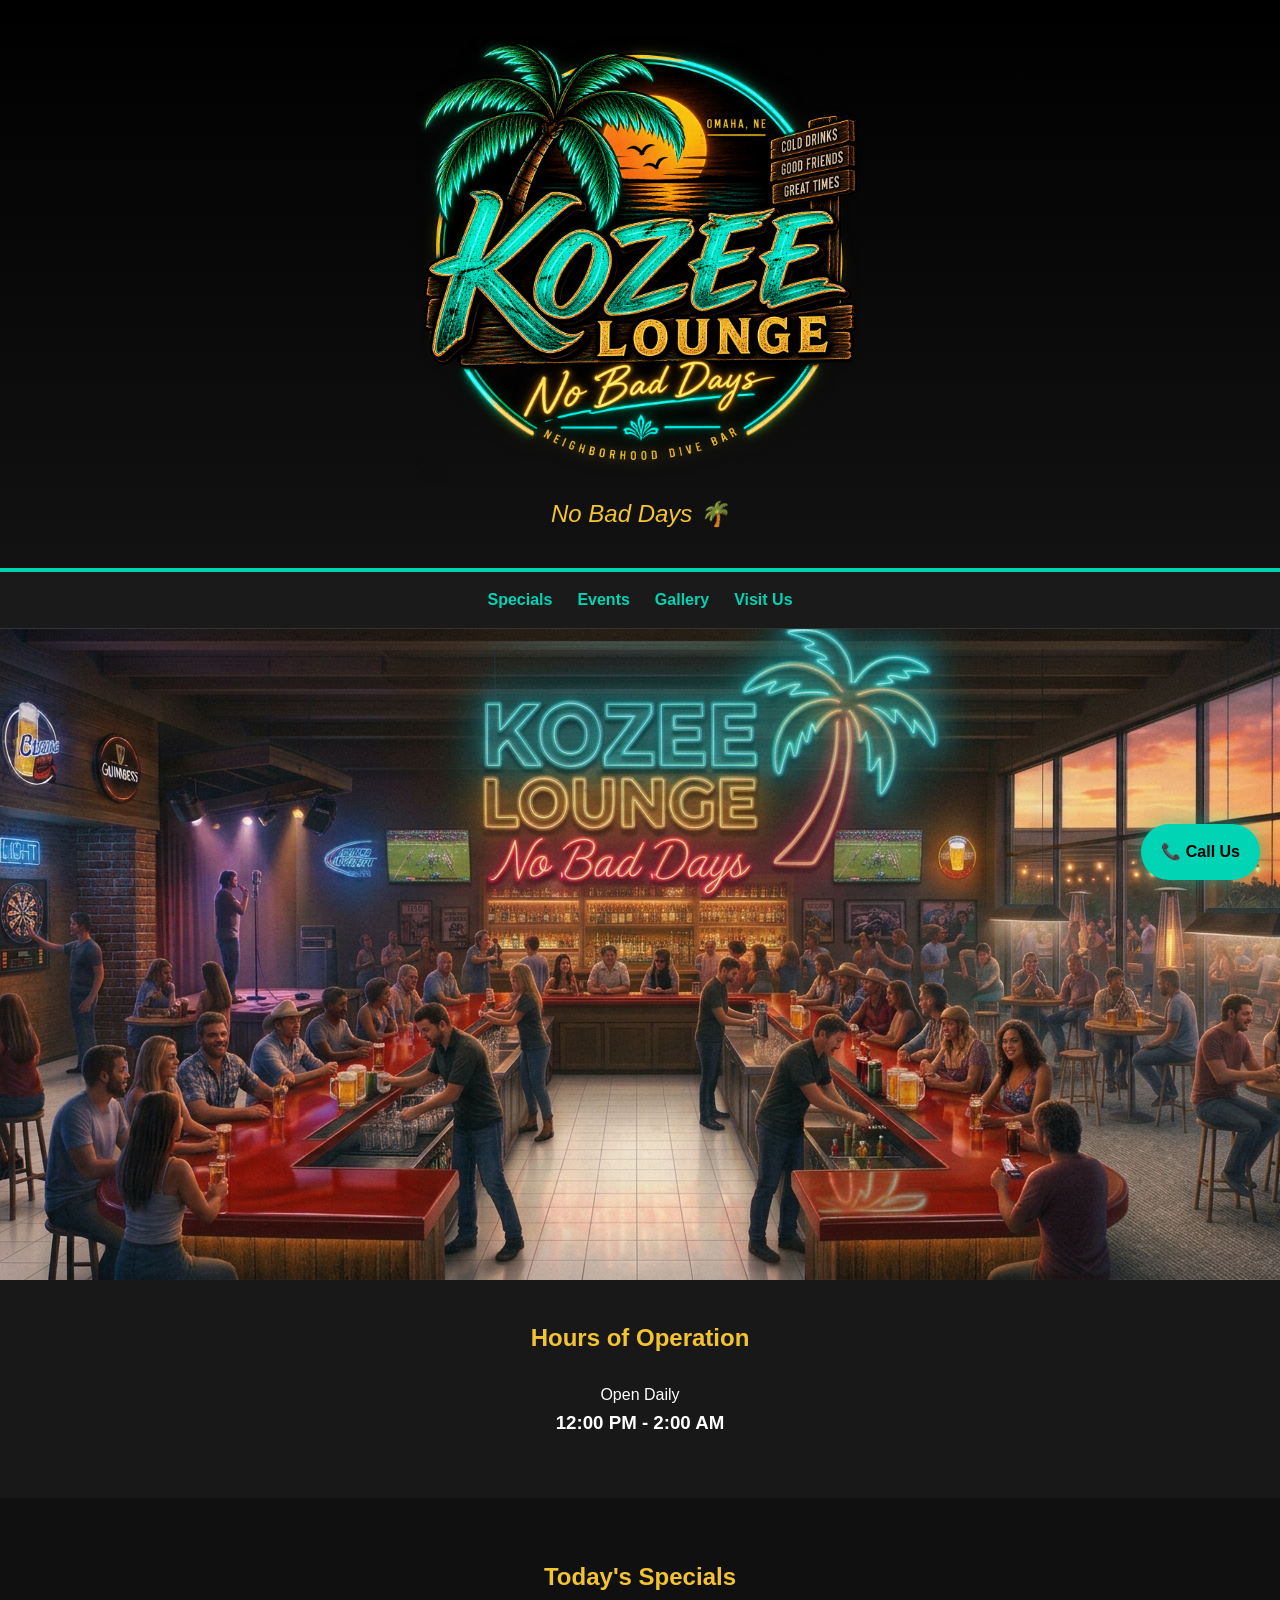
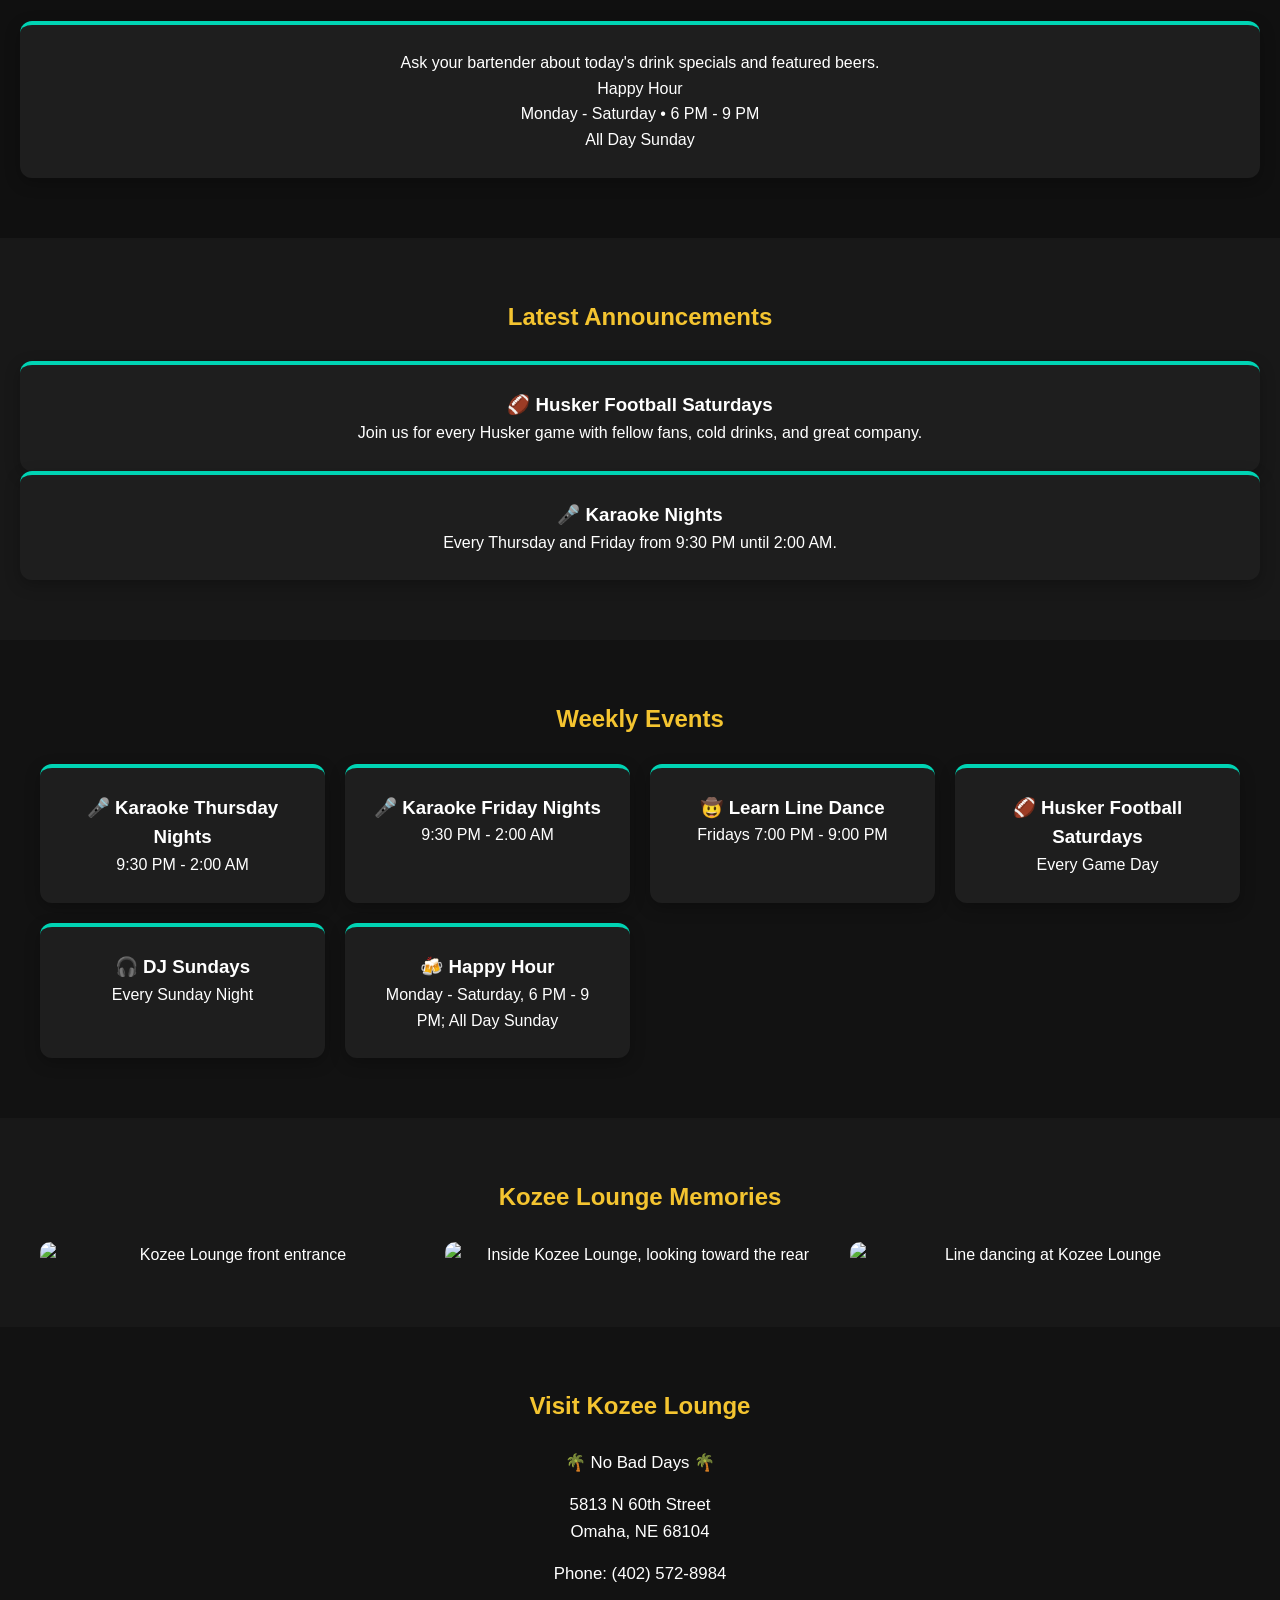
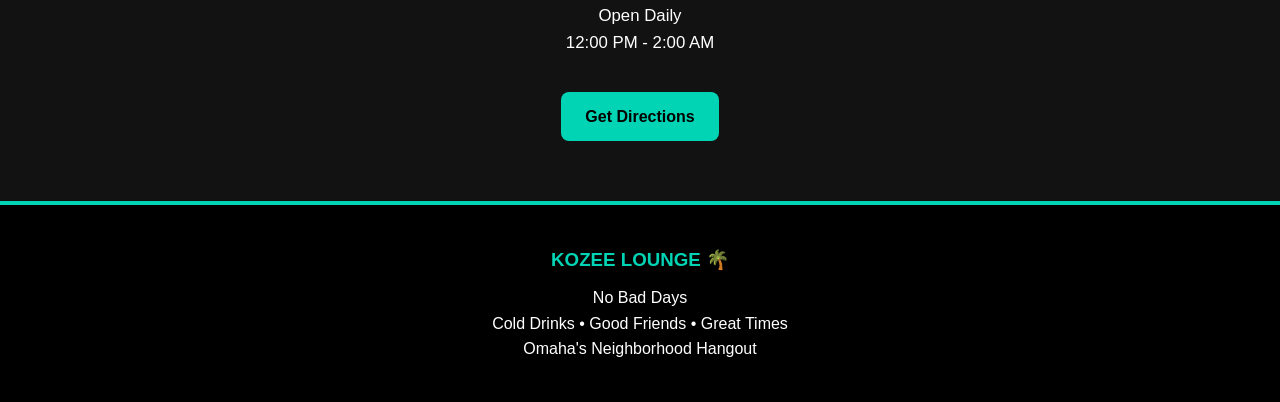
==== index.html @ 896063f3 "Add Pages CMS editing for specials, events, and gallery" ====
<!DOCTYPE html>
<html lang="en">
<head>
    <meta charset="UTF-8">
    <meta name="viewport" content="width=device-width, initial-scale=1.0">
    <title>Kozee Lounge | No Bad Days</title>
    <link rel="stylesheet" href="styles.css">
    <script src="site-content.js" defer></script>
</head>

<body>

<header>
    <img src="images/kozee-logo.png" alt="Kozee Lounge Logo" class="header-logo">
    <div class="tagline">No Bad Days 🌴</div>
</header>

<nav>
    <a href="#specials">Specials</a>
    <a href="#events">Events</a>
    <a href="#gallery">Gallery</a>
    <a href="#visit">Visit Us</a>
</nav>

<section class="hero">
    <img src="images/kozee-banner.jpg" alt="Kozee Lounge Banner" class="hero-banner">
</section>

<section class="hours">
    <h2>Hours of Operation</h2>
    <p>Open Daily</p>
    <h3>12:00 PM - 2:00 AM</h3>
</section>

<section id="specials" class="specials">
    <h2>Today's Specials</h2>
    <div id="specials-content" class="card">
        <p>Ask your bartender about today's drink specials and featured beers.</p>
        <p>Happy Hour</p>
        <p>Monday - Saturday • 6 PM - 9 PM</p>
        <p>All Day Sunday</p>
    </div>
</section>

<section class="announcements">
    <h2>Latest Announcements</h2>
    <div class="card">
        <h3>🏈 Husker Football Saturdays</h3>
        <p>Join us for every Husker game with fellow fans, cold drinks, and great company.</p>
    </div>
    <div class="card">
        <h3>🎤 Karaoke Nights</h3>
        <p>Every Thursday and Friday from 9:30 PM until 2:00 AM.</p>
    </div>
</section>

<section id="events" class="events">
    <h2>Weekly Events</h2>
    <div id="events-grid" class="card-grid">
        <div class="card"><h3>🎤 Karaoke Thursday Nights</h3><p>9:30 PM - 2:00 AM</p></div>
        <div class="card"><h3>🎤 Karaoke Friday Nights</h3><p>9:30 PM - 2:00 AM</p></div>
        <div class="card"><h3>🤠 Learn Line Dance</h3><p>Fridays 7:00 PM - 9:00 PM</p></div>
        <div class="card"><h3>🏈 Husker Football Saturdays</h3><p>Every Game Day</p></div>
        <div class="card"><h3>🎧 DJ Sundays</h3><p>Every Sunday Night</p></div>
        <div class="card"><h3>🍻 Happy Hour</h3><p>Monday - Saturday</p><p>6 PM - 9 PM</p><p><strong>All Day Sunday</strong></p></div>
    </div>
</section>

<section id="gallery" class="gallery">
    <h2>Kozee Lounge Memories</h2>
    <div id="gallery-grid" class="gallery-grid">
        <img src="images/Front%20Entrance.jpg" alt="Kozee Lounge front entrance">
        <img src="images/Kozee%20Front%20Looking%20Rear.jpg" alt="Inside Kozee Lounge, looking toward the rear">
        <img src="images/line%20dancing.jpg" alt="Line dancing at Kozee Lounge">
    </div>
</section>

<section id="visit" class="visit">
    <h2>Visit Kozee Lounge</h2>
    <p>🌴 No Bad Days 🌴</p>
    <p>5813 N 60th Street<br>Omaha, NE 68104</p>
    <p>Phone: (402) 572-8984</p>
    <p>Open Daily<br>12:00 PM - 2:00 AM</p>
    <a href="https://maps.google.com/?q=5813+N+60th+Street+Omaha+NE+68104" class="btn" target="_blank" rel="noopener noreferrer">Get Directions</a>
</section>

<footer>
    <h3>KOZEE LOUNGE 🌴</h3>
    <p>No Bad Days</p>
    <p>Cold Drinks • Good Friends • Great Times</p>
    <p>Omaha's Neighborhood Hangout</p>
</footer>

<a href="tel:4025728984" class="call-button">📞 Call Us</a>

</body>
</html>
---- styles.css ----
*{
    margin:0;
    padding:0;
    box-sizing:border-box;
}

html{
    scroll-behavior:smooth;
}

body{
    font-family:'Segoe UI', Tahoma, Geneva, Verdana, sans-serif;
    background:#121212;
    color:white;
    line-height:1.6;
}

/* HEADER */

header{
    background:linear-gradient(
        to bottom,
        #000000,
        #121212
    );

    text-align:center;
    padding:35px 20px;

    border-bottom:4px solid #00d4b4;

    box-shadow:0 0 25px rgba(0,212,180,.35);
}

.header-logo{
    width:450px;
    max-width:95%;
    display:block;
    margin:0 auto;
}

.tagline{
    color:#f4c430;
    font-size:1.5rem;
    font-style:italic;
    margin-top:10px;
}

/* NAVIGATION */

nav{
    background:#1a1a1a;

    display:flex;
    justify-content:center;
    flex-wrap:wrap;
    gap:25px;

    padding:15px;

    position:sticky;
    top:0;

    z-index:100;

    border-bottom:1px solid #333;
}

nav a{
    color:#00d4b4;
    text-decoration:none;
    font-weight:bold;
    transition:.3s;
}

nav a:hover{
    color:#f4c430;
}

/* HERO SECTION */

.hero{
    height:70vh;

    background:
    linear-gradient(
        rgba(0,0,0,.45),
        rgba(0,0,0,.45)
    ),
    url("images/kozee-banner.jpg");

    background-size:cover;
    background-position:center;
    background-repeat:no-repeat;

    display:flex;
    justify-content:center;
    align-items:center;

    text-align:center;
}

.overlay{
    max-width:900px;
    padding:20px;
}

.overlay h1{
    font-size:3rem;
    margin-bottom:15px;
    text-shadow:2px 2px 8px rgba(0,0,0,.75);
}

.overlay h2{
    color:#f4c430;
    margin-bottom:20px;
    text-shadow:2px 2px 8px rgba(0,0,0,.75);
}

.overlay p{
    font-size:1.1rem;
    margin-bottom:15px;
    text-shadow:2px 2px 8px rgba(0,0,0,.75);
}

/* BUTTONS */

.btn{
    display:inline-block;

    margin-top:20px;

    background:#00d4b4;
    color:black;

    padding:12px 24px;

    border-radius:8px;

    text-decoration:none;

    font-weight:bold;

    transition:.3s;
}

.btn:hover{
    background:#f4c430;
    transform:translateY(-2px);
}

/* GENERAL SECTIONS */

.hours,
.specials,
.announcements,
.events,
.gallery,
.visit{
    padding:60px 20px;
    text-align:center;
}

.hours{
    background:#181818;
}

.specials{
    background:#101010;
}

.announcements{
    background:#181818;
}

.events{
    background:#121212;
}

.gallery{
    background:#181818;
}

.visit{
    background:#121212;
}

h2{
    color:#f4c430;
    margin-bottom:25px;
}

/* CARD LAYOUT */

.card-grid{
    display:grid;

    grid-template-columns:
    repeat(auto-fit,minmax(250px,1fr));

    gap:20px;

    max-width:1200px;
    margin:auto;
}

.card{
    background:#1e1e1e;

    padding:25px;

    border-radius:12px;

    border-top:4px solid #00d4b4;

    box-shadow:
    0 5px 15px rgba(0,0,0,.25);

    transition:.3s;
}

.card:hover{
    transform:translateY(-5px);
    box-shadow:
    0 8px 25px rgba(0,212,180,.2);
}

/* PHOTO GALLERY */

.gallery-grid{
    display:grid;

    grid-template-columns:
    repeat(auto-fit,minmax(250px,1fr));

    gap:15px;

    max-width:1200px;

    margin:auto;
}

.gallery-grid img{
    width:100%;
    border-radius:10px;
    display:block;

    transition:.3s;
}

.gallery-grid img:hover{
    transform:scale(1.03);
}

/* VISIT SECTION */

.visit p{
    margin-bottom:15px;
    font-size:1.05rem;
}

/* FOOTER */

footer{
    background:black;

    padding:40px;

    text-align:center;

    border-top:4px solid #00d4b4;
}

footer h3{
    color:#00d4b4;
    margin-bottom:10px;
}

/* FLOATING CALL BUTTON */

.call-button{
    position:fixed;

    bottom:20px;
    right:20px;

    background:#00d4b4;

    color:black;

    padding:15px 20px;

    border-radius:50px;

    text-decoration:none;

    font-weight:bold;

    box-shadow:
    0 0 20px rgba(0,212,180,.5);

    z-index:999;
}

.call-button:hover{
    background:#f4c430;
}

/* MOBILE RESPONSIVE */

@media (max-width:768px){

    .header-logo{
        width:300px;
    }

    .overlay h1{
        font-size:2rem;
    }

    .overlay h2{
        font-size:1.5rem;
    }

    .overlay p{
        font-size:1rem;
    }

    nav{
        gap:15px;
    }

    .hero{
        min-height:60vh;
        height:auto;
        padding:40px 20px;
    }
}
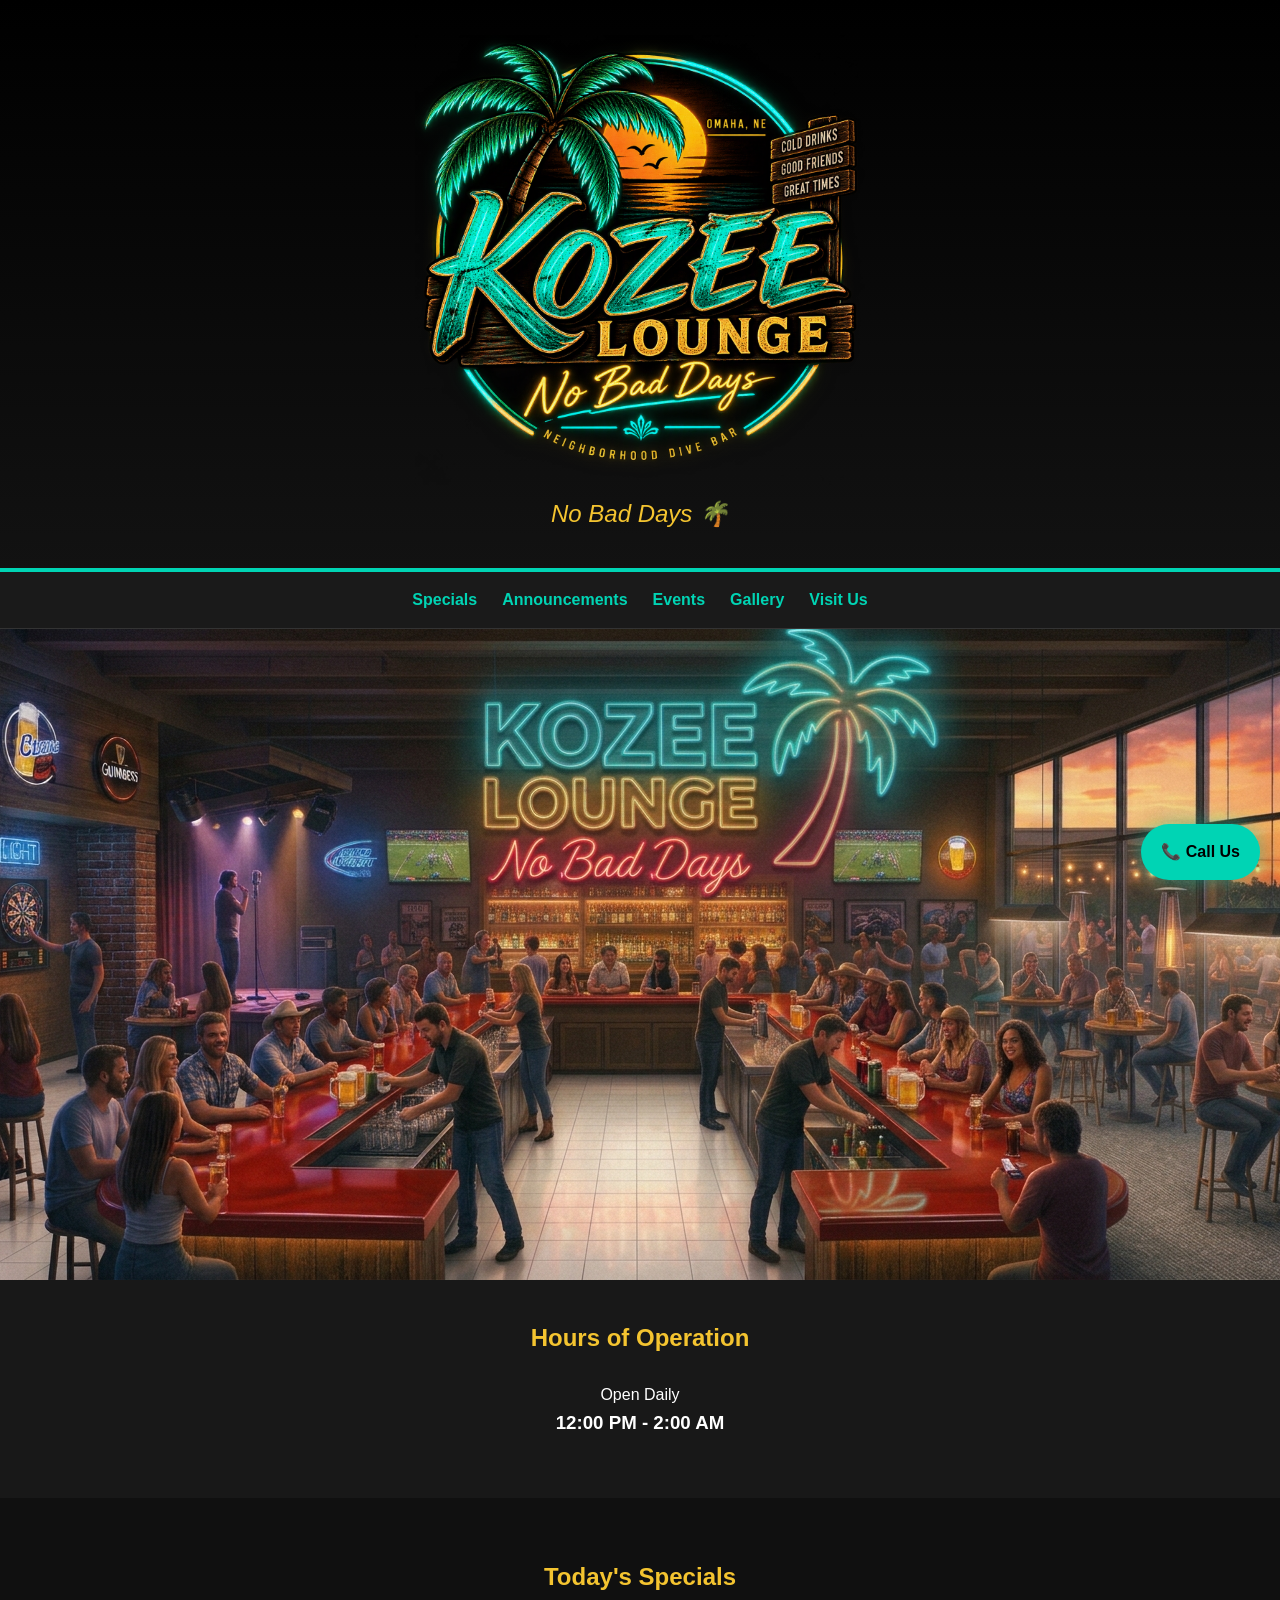
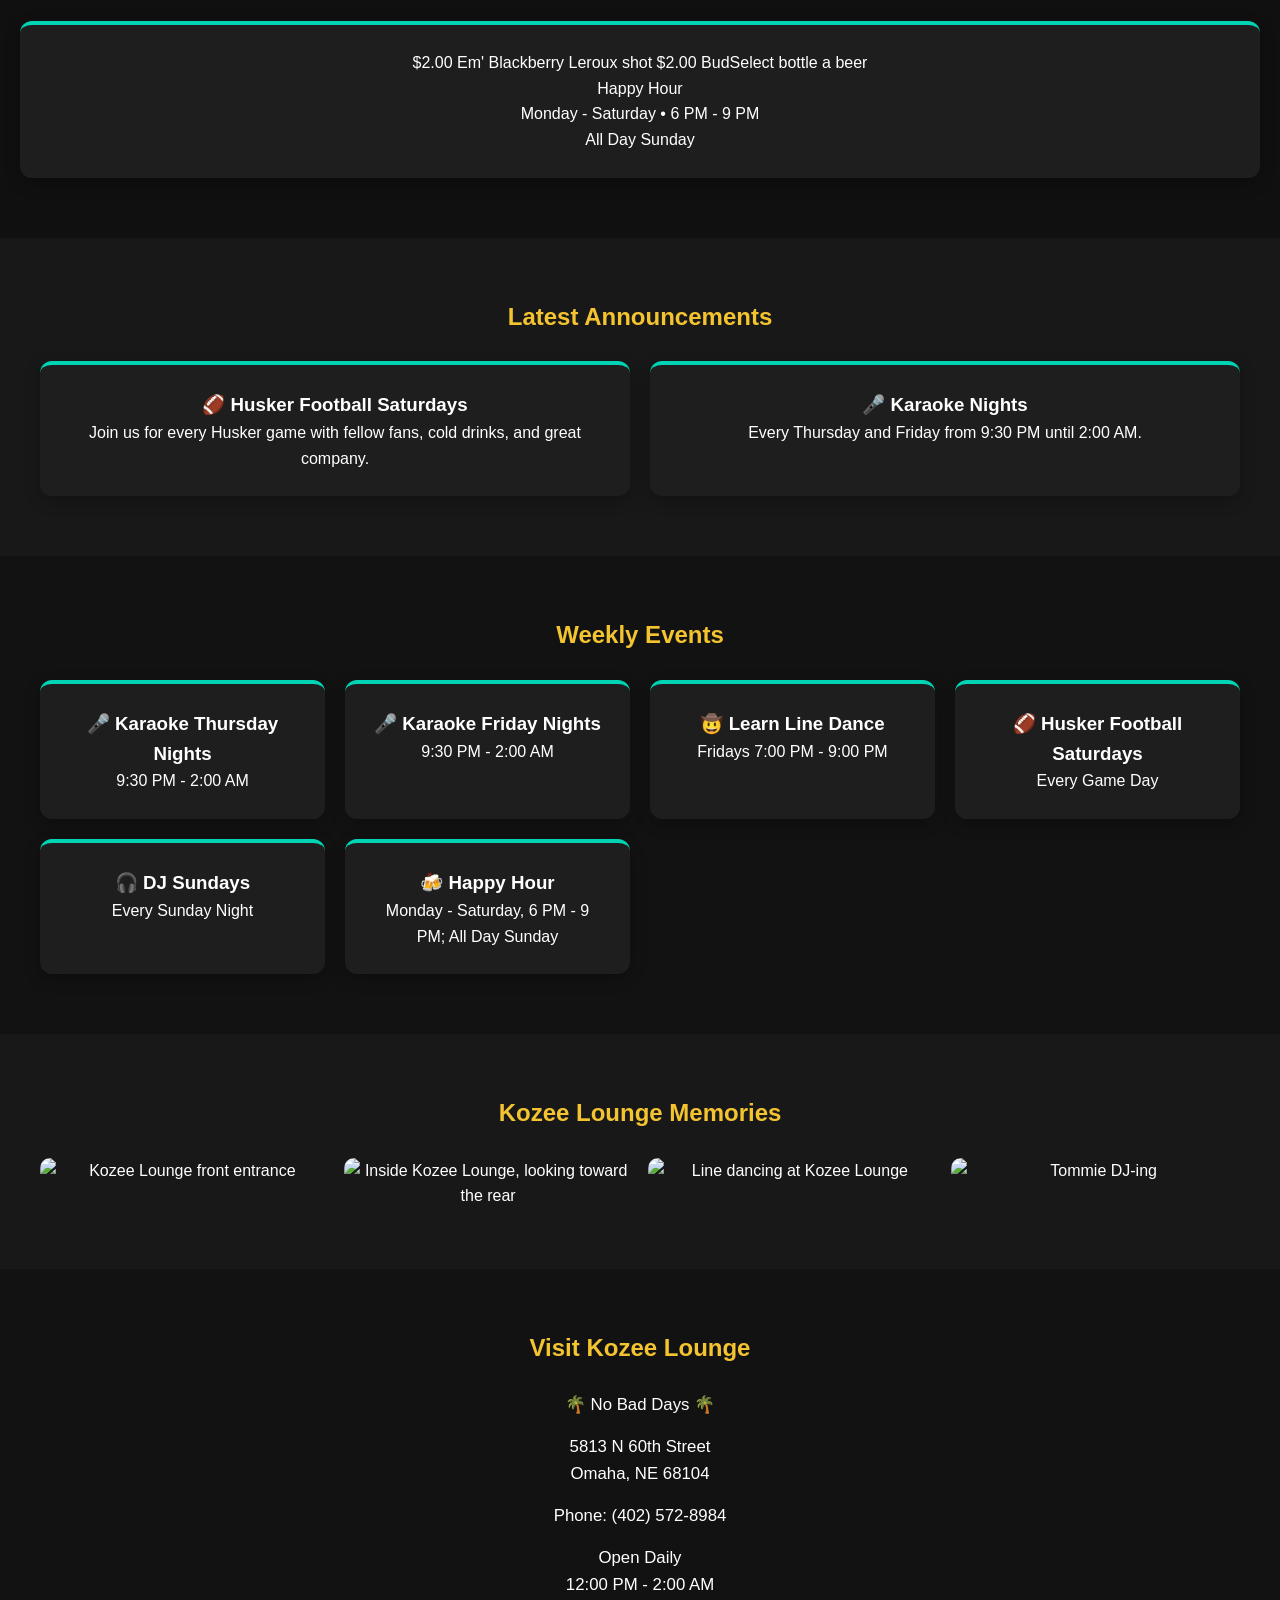
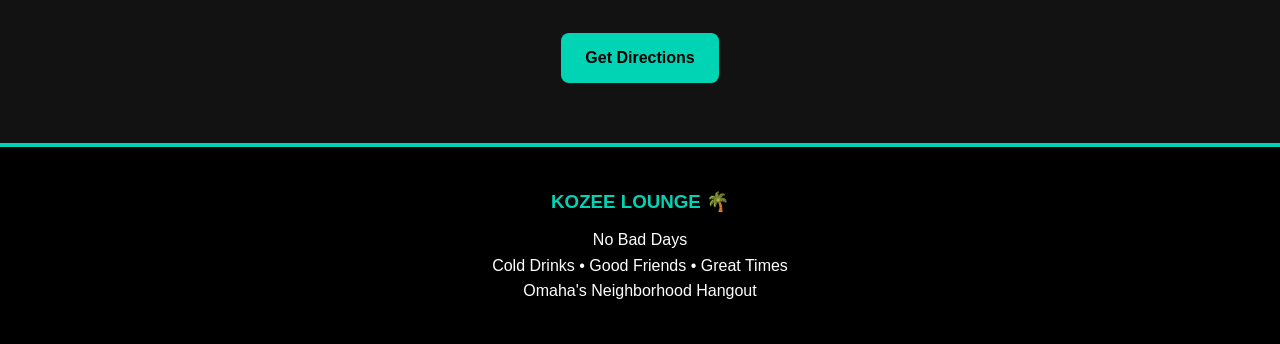
==== commit 85e67183: "Finalize editable announcements and content management setup" ====
--- a/index.html
+++ b/index.html
@@ -17,6 +17,7 @@
 
 <nav>
     <a href="#specials">Specials</a>
+    <a href="#announcements">Announcements</a>
     <a href="#events">Events</a>
     <a href="#gallery">Gallery</a>
     <a href="#visit">Visit Us</a>
@@ -42,15 +43,17 @@
     </div>
 </section>
 
-<section class="announcements">
+<section id="announcements" class="announcements">
     <h2>Latest Announcements</h2>
-    <div class="card">
-        <h3>🏈 Husker Football Saturdays</h3>
-        <p>Join us for every Husker game with fellow fans, cold drinks, and great company.</p>
-    </div>
-    <div class="card">
-        <h3>🎤 Karaoke Nights</h3>
-        <p>Every Thursday and Friday from 9:30 PM until 2:00 AM.</p>
+    <div id="announcements-grid" class="card-grid">
+        <div class="card">
+            <h3>🏈 Husker Football Saturdays</h3>
+            <p>Join us for every Husker game with fellow fans, cold drinks, and great company.</p>
+        </div>
+        <div class="card">
+            <h3>🎤 Karaoke Nights</h3>
+            <p>Every Thursday and Friday from 9:30 PM until 2:00 AM.</p>
+        </div>
     </div>
 </section>
 
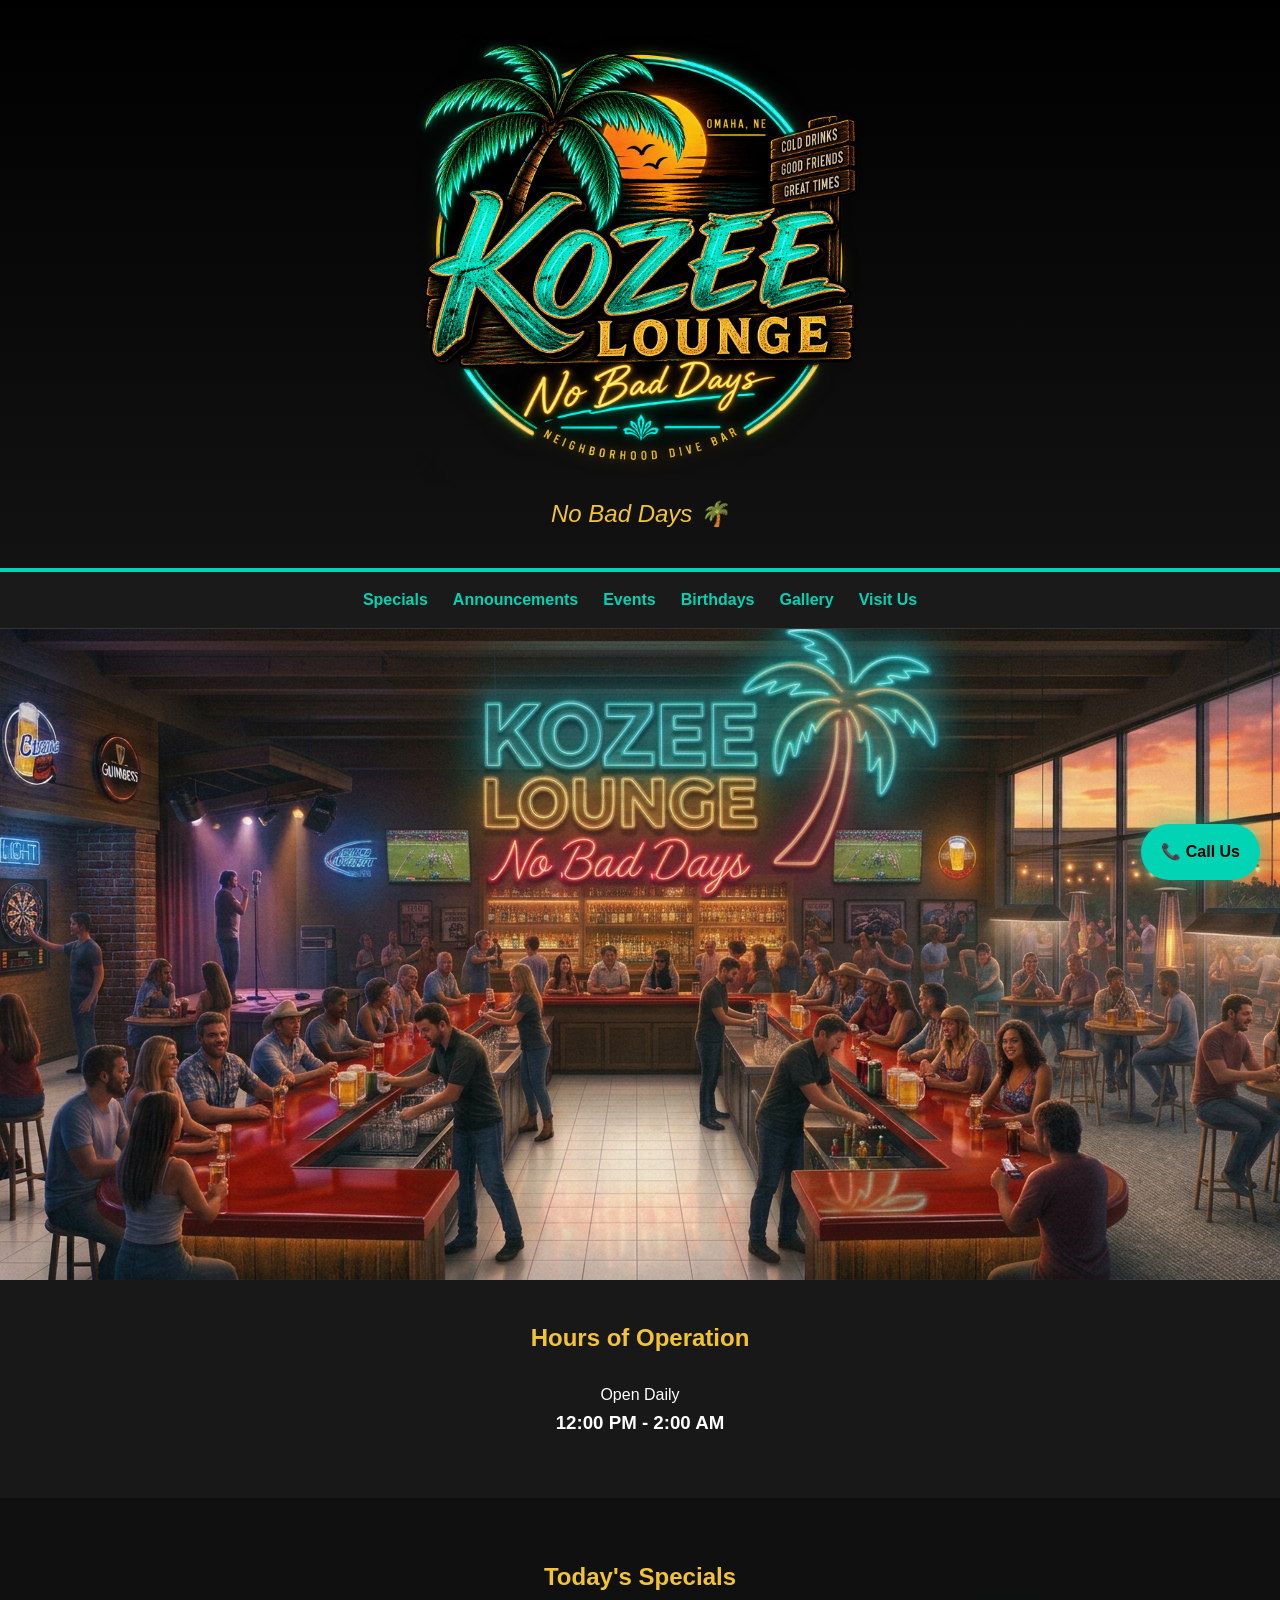
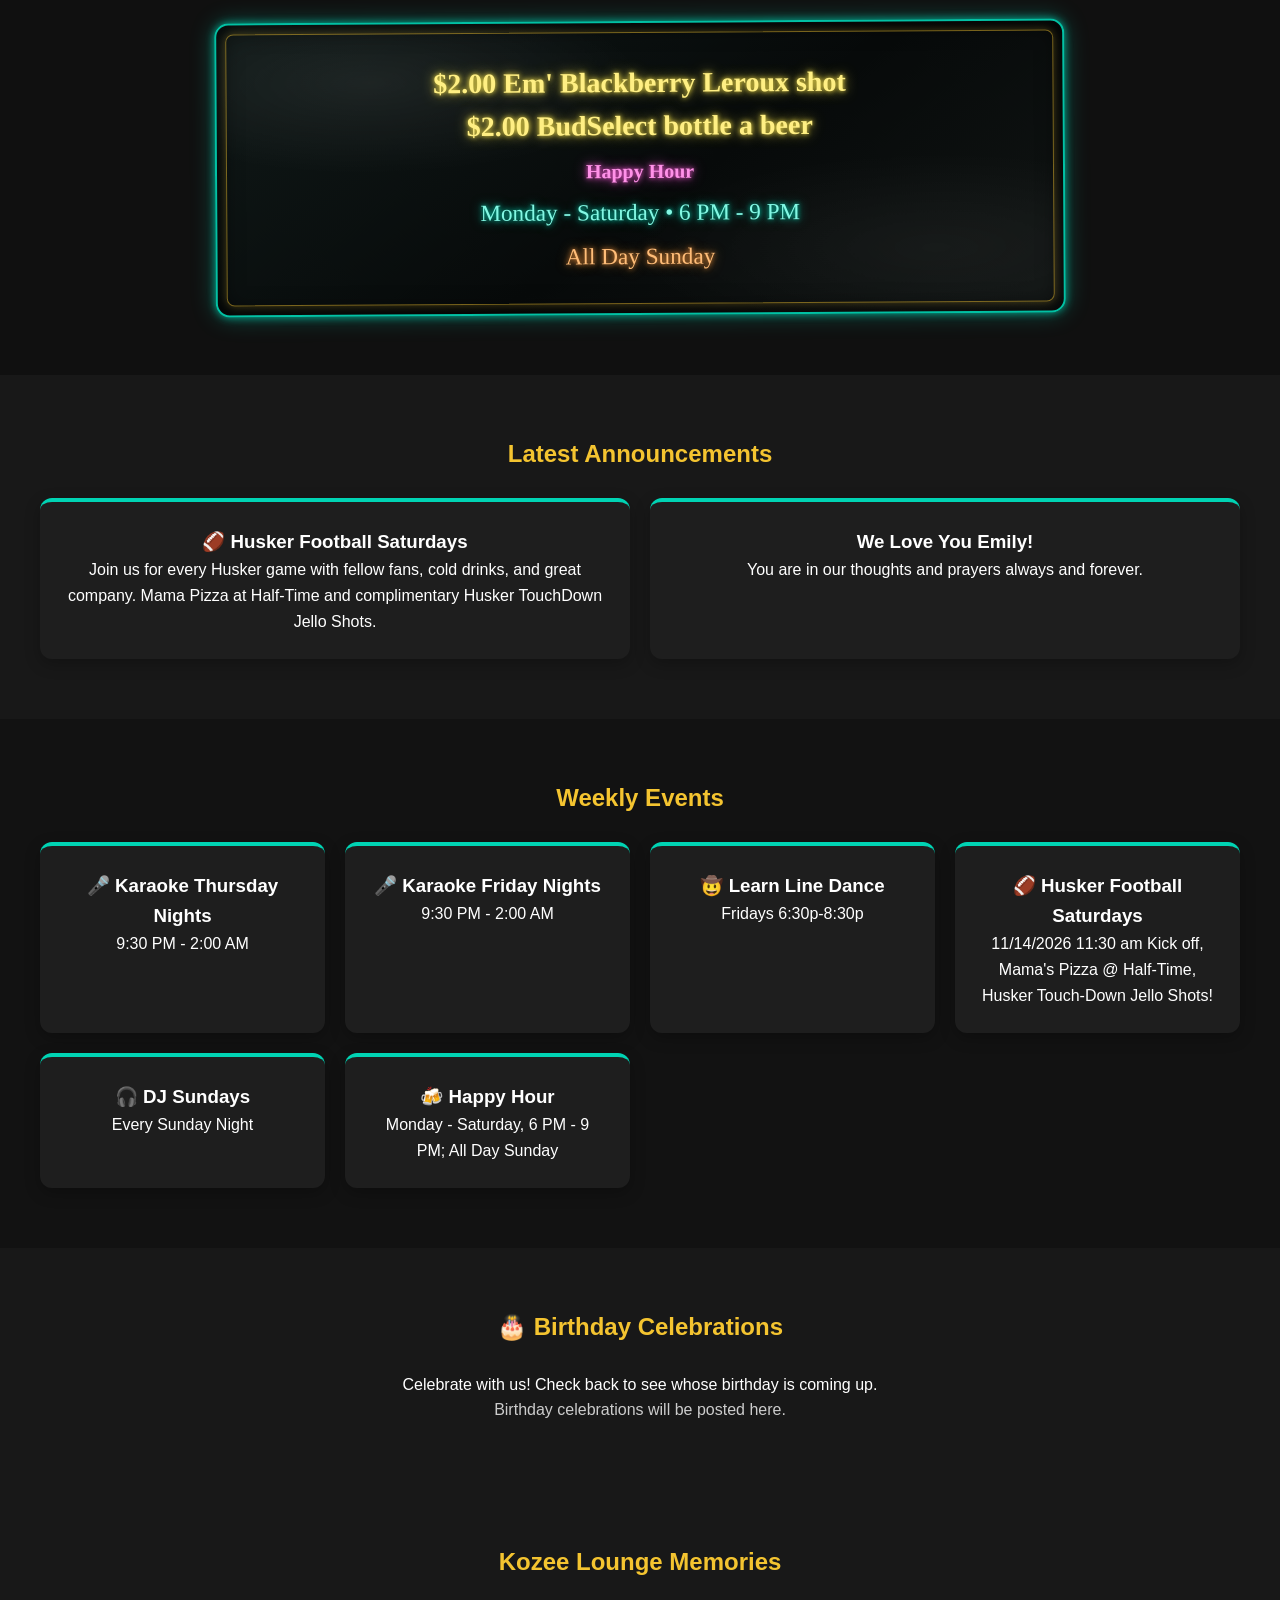
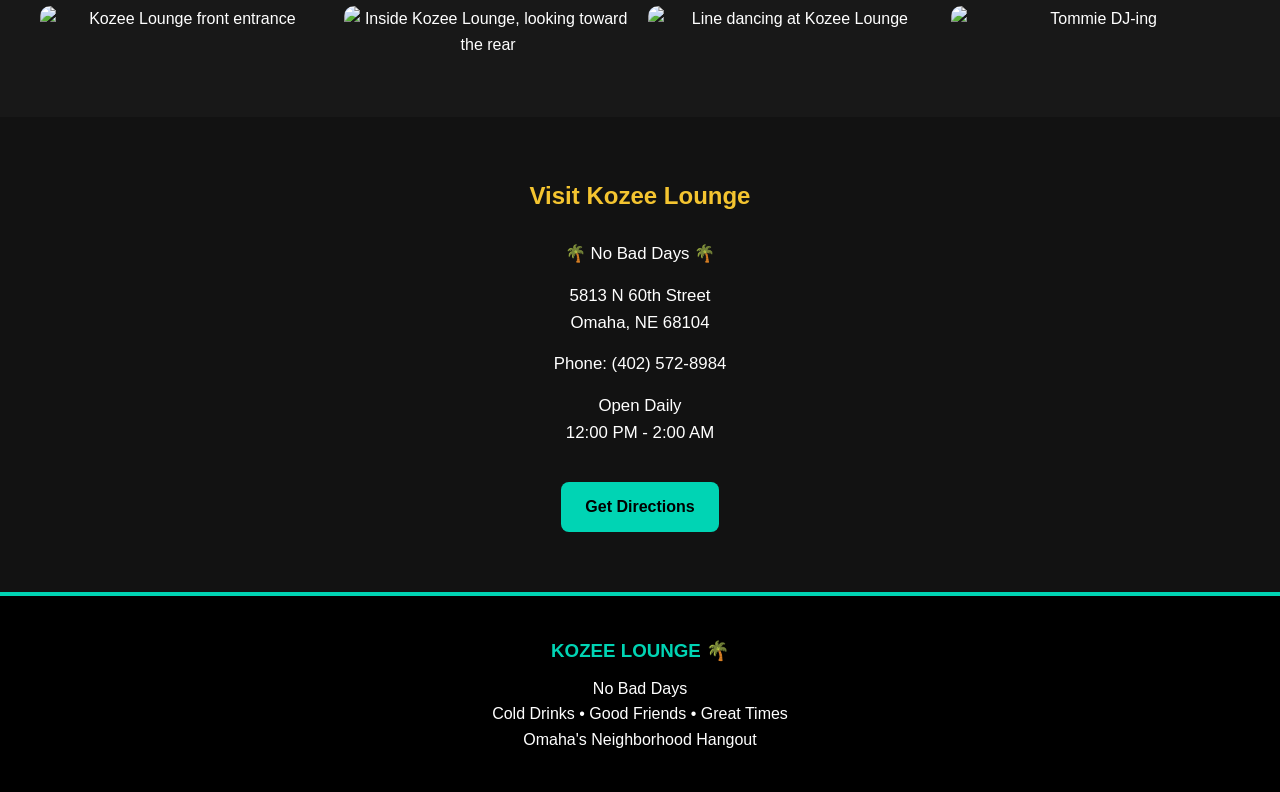
==== commit c837b921: "Add annual birthday section editable in Pages CMS" ====
--- a/index.html
+++ b/index.html
@@ -19,6 +19,7 @@
     <a href="#specials">Specials</a>
     <a href="#announcements">Announcements</a>
     <a href="#events">Events</a>
+    <a href="#birthdays">Birthdays</a>
     <a href="#gallery">Gallery</a>
     <a href="#visit">Visit Us</a>
 </nav>
@@ -69,6 +70,14 @@
     </div>
 </section>
 
+<section id="birthdays" class="birthdays">
+    <h2>🎂 Birthday Celebrations</h2>
+    <p class="birthday-intro">Celebrate with us! Check back to see whose birthday is coming up.</p>
+    <div id="birthdays-grid" class="card-grid">
+        <p class="birthday-empty">Birthday celebrations will be posted here.</p>
+    </div>
+</section>
+
 <section id="gallery" class="gallery">
     <h2>Kozee Lounge Memories</h2>
     <div id="gallery-grid" class="gallery-grid">
--- a/styles.css
+++ b/styles.css
@@ -18,17 +18,10 @@
 /* HEADER */
 
 header{
-    background:linear-gradient(
-        to bottom,
-        #000000,
-        #121212
-    );
-
+    background:linear-gradient(to bottom, #000000, #121212);
     text-align:center;
     padding:35px 20px;
-
     border-bottom:4px solid #00d4b4;
-
     box-shadow:0 0 25px rgba(0,212,180,.35);
 }
 
@@ -50,19 +43,14 @@
 
 nav{
     background:#1a1a1a;
-
     display:flex;
     justify-content:center;
     flex-wrap:wrap;
     gap:25px;
-
     padding:15px;
-
     position:sticky;
     top:0;
-
     z-index:100;
-
     border-bottom:1px solid #333;
 }
 
@@ -81,22 +69,15 @@
 
 .hero{
     height:70vh;
-
     background:
-    linear-gradient(
-        rgba(0,0,0,.45),
-        rgba(0,0,0,.45)
-    ),
-    url("images/kozee-banner.jpg");
-
+        linear-gradient(rgba(0,0,0,.45), rgba(0,0,0,.45)),
+        url("images/kozee-banner.jpg");
     background-size:cover;
     background-position:center;
     background-repeat:no-repeat;
-
     display:flex;
     justify-content:center;
     align-items:center;
-
     text-align:center;
 }
 
@@ -127,20 +108,13 @@
 
 .btn{
     display:inline-block;
-
     margin-top:20px;
-
     background:#00d4b4;
     color:black;
-
     padding:12px 24px;
-
     border-radius:8px;
-
     text-decoration:none;
-
     font-weight:bold;
-
     transition:.3s;
 }
 
@@ -155,88 +129,157 @@
 .specials,
 .announcements,
 .events,
+.birthdays,
 .gallery,
 .visit{
     padding:60px 20px;
     text-align:center;
 }
 
-.hours{
-    background:#181818;
-}
-
-.specials{
-    background:#101010;
-}
-
-.announcements{
-    background:#181818;
-}
-
-.events{
-    background:#121212;
-}
-
-.gallery{
-    background:#181818;
-}
-
-.visit{
-    background:#121212;
-}
+.hours{ background:#181818; }
+.specials{ background:#101010; }
+.announcements{ background:#181818; }
+.events{ background:#121212; }
+.birthdays{ background:#181818; }
+.gallery{ background:#181818; }
+.visit{ background:#121212; }
 
 h2{
     color:#f4c430;
     margin-bottom:25px;
+}
+
+/* TODAY'S SPECIALS: NEON DRY-ERASE BLACKBOARD */
+
+#specials-content{
+    position:relative;
+    isolation:isolate;
+    overflow:hidden;
+    max-width:850px;
+    margin:0 auto;
+    padding:34px clamp(20px, 5vw, 52px);
+    border:2px solid rgba(0,212,180,.9);
+    border-radius:14px;
+    background:
+        radial-gradient(ellipse at 18% 20%, rgba(255,255,255,.07), transparent 28%),
+        radial-gradient(ellipse at 85% 78%, rgba(255,255,255,.045), transparent 30%),
+        linear-gradient(145deg, #101918, #070a0a 55%, #111514);
+    box-shadow:
+        0 0 8px rgba(0,212,180,.75),
+        0 0 24px rgba(0,212,180,.32),
+        inset 0 0 24px rgba(0,0,0,.85);
+    transform:rotate(-.35deg);
+}
+
+#specials-content::before{
+    content:"";
+    position:absolute;
+    inset:9px;
+    z-index:-1;
+    border:1px solid rgba(244,196,48,.48);
+    border-radius:8px;
+    pointer-events:none;
+    box-shadow:0 0 8px rgba(244,196,48,.25);
+}
+
+#specials-content p{
+    position:relative;
+    margin:8px 0;
+    color:#f8fff8;
+    font-family:'Segoe Print', 'Bradley Hand', 'Comic Sans MS', cursive;
+    font-size:clamp(1.05rem, 2.8vw, 1.45rem);
+    line-height:1.55;
+    white-space:pre-line;
+    text-shadow:0 0 5px rgba(255,255,255,.65), 0 0 13px rgba(255,255,255,.2);
+}
+
+#specials-content p:first-child{
+    margin-top:4px;
+    color:#ffef83;
+    font-size:clamp(1.2rem, 3.2vw, 1.75rem);
+    font-weight:700;
+    text-shadow:0 0 5px #ffe94d, 0 0 13px rgba(255,233,77,.75);
+}
+
+#specials-content p:nth-child(2){
+    color:#ff91e8;
+    font-size:1.25rem;
+    font-weight:700;
+    text-shadow:0 0 5px #ff5adb, 0 0 13px rgba(255,90,219,.75);
+}
+
+#specials-content p:nth-child(3){
+    color:#83f8e4;
+    text-shadow:0 0 5px #00d4b4, 0 0 12px rgba(0,212,180,.7);
+}
+
+#specials-content p:last-child{
+    margin-bottom:4px;
+    color:#ffbd78;
+    text-shadow:0 0 5px #ff9a3c, 0 0 12px rgba(255,154,60,.72);
 }
 
 /* CARD LAYOUT */
 
 .card-grid{
     display:grid;
-
-    grid-template-columns:
-    repeat(auto-fit,minmax(250px,1fr));
-
+    grid-template-columns:repeat(auto-fit,minmax(250px,1fr));
     gap:20px;
-
     max-width:1200px;
     margin:auto;
 }
 
 .card{
     background:#1e1e1e;
-
     padding:25px;
-
     border-radius:12px;
-
     border-top:4px solid #00d4b4;
-
-    box-shadow:
-    0 5px 15px rgba(0,0,0,.25);
-
+    box-shadow:0 5px 15px rgba(0,0,0,.25);
     transition:.3s;
 }
 
 .card:hover{
     transform:translateY(-5px);
-    box-shadow:
-    0 8px 25px rgba(0,212,180,.2);
+    box-shadow:0 8px 25px rgba(0,212,180,.2);
+}
+
+/* BIRTHDAYS */
+
+.birthday-card{
+    border-top-color:#ff5adb;
+    background:linear-gradient(145deg, #24152b, #1e1e1e 70%);
+    box-shadow:0 5px 18px rgba(255,90,219,.12);
+}
+
+.birthday-card h3{
+    color:#ffb6ed;
+    margin-bottom:8px;
+    text-shadow:0 0 8px rgba(255,90,219,.45);
+}
+
+.birthday-date{
+    color:#83f8e4;
+    font-weight:700;
+}
+
+.birthday-countdown{
+    color:#f4c430;
+    font-size:.95rem;
+    margin-top:6px;
+}
+
+.birthday-empty{
+    grid-column:1 / -1;
+    color:#ccc;
 }
 
 /* PHOTO GALLERY */
 
 .gallery-grid{
     display:grid;
-
-    grid-template-columns:
-    repeat(auto-fit,minmax(250px,1fr));
-
+    grid-template-columns:repeat(auto-fit,minmax(250px,1fr));
     gap:15px;
-
     max-width:1200px;
-
     margin:auto;
 }
 
@@ -244,7 +287,6 @@
     width:100%;
     border-radius:10px;
     display:block;
-
     transition:.3s;
 }
 
@@ -263,11 +305,8 @@
 
 footer{
     background:black;
-
     padding:40px;
-
     text-align:center;
-
     border-top:4px solid #00d4b4;
 }
 
@@ -280,25 +319,15 @@
 
 .call-button{
     position:fixed;
-
     bottom:20px;
     right:20px;
-
     background:#00d4b4;
-
     color:black;
-
     padding:15px 20px;
-
     border-radius:50px;
-
     text-decoration:none;
-
     font-weight:bold;
-
-    box-shadow:
-    0 0 20px rgba(0,212,180,.5);
-
+    box-shadow:0 0 20px rgba(0,212,180,.5);
     z-index:999;
 }
 
@@ -309,30 +338,18 @@
 /* MOBILE RESPONSIVE */
 
 @media (max-width:768px){
-
-    .header-logo{
-        width:300px;
-    }
-
-    .overlay h1{
-        font-size:2rem;
-    }
-
-    .overlay h2{
-        font-size:1.5rem;
-    }
-
-    .overlay p{
-        font-size:1rem;
-    }
-
-    nav{
-        gap:15px;
-    }
-
+    .header-logo{ width:300px; }
+    .overlay h1{ font-size:2rem; }
+    .overlay h2{ font-size:1.5rem; }
+    .overlay p{ font-size:1rem; }
+    nav{ gap:15px; }
     .hero{
         min-height:60vh;
         height:auto;
         padding:40px 20px;
     }
-}
+    #specials-content{
+        padding:28px 20px;
+        transform:rotate(-.15deg);
+    }
+}
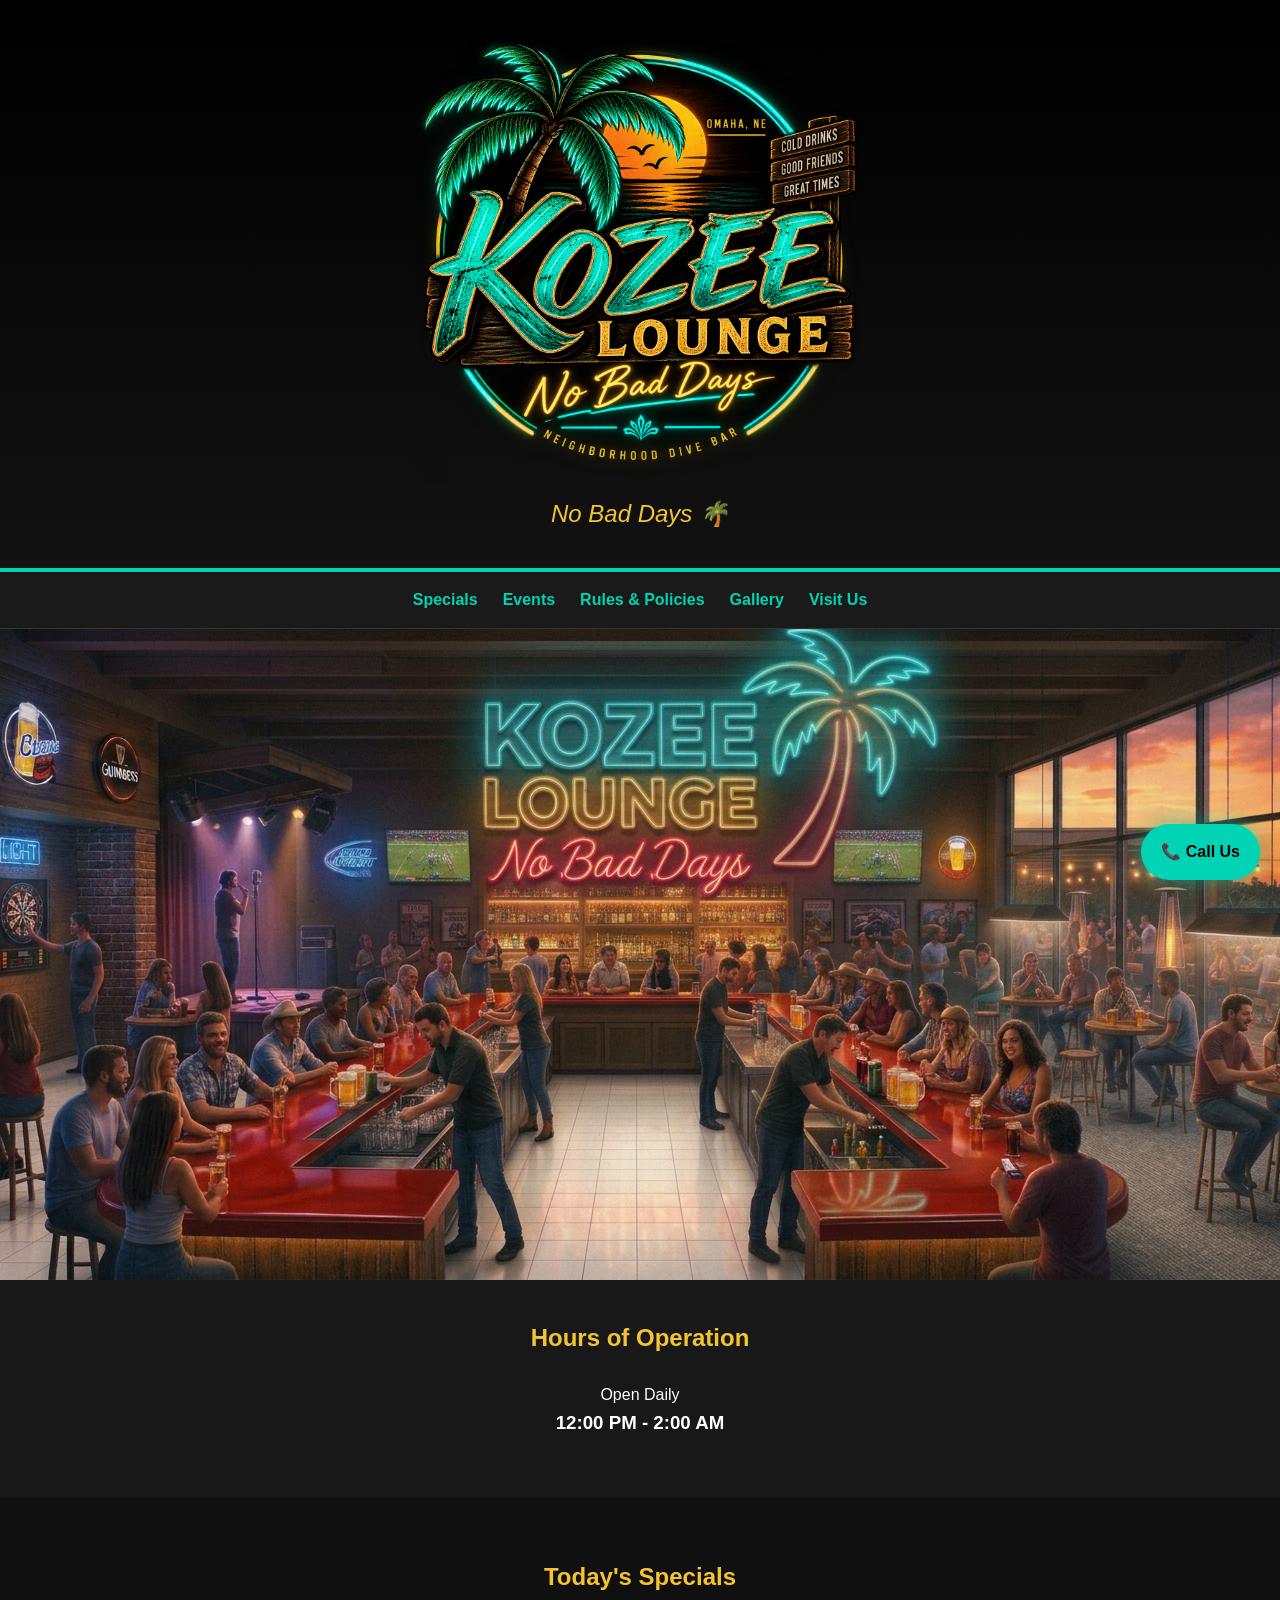
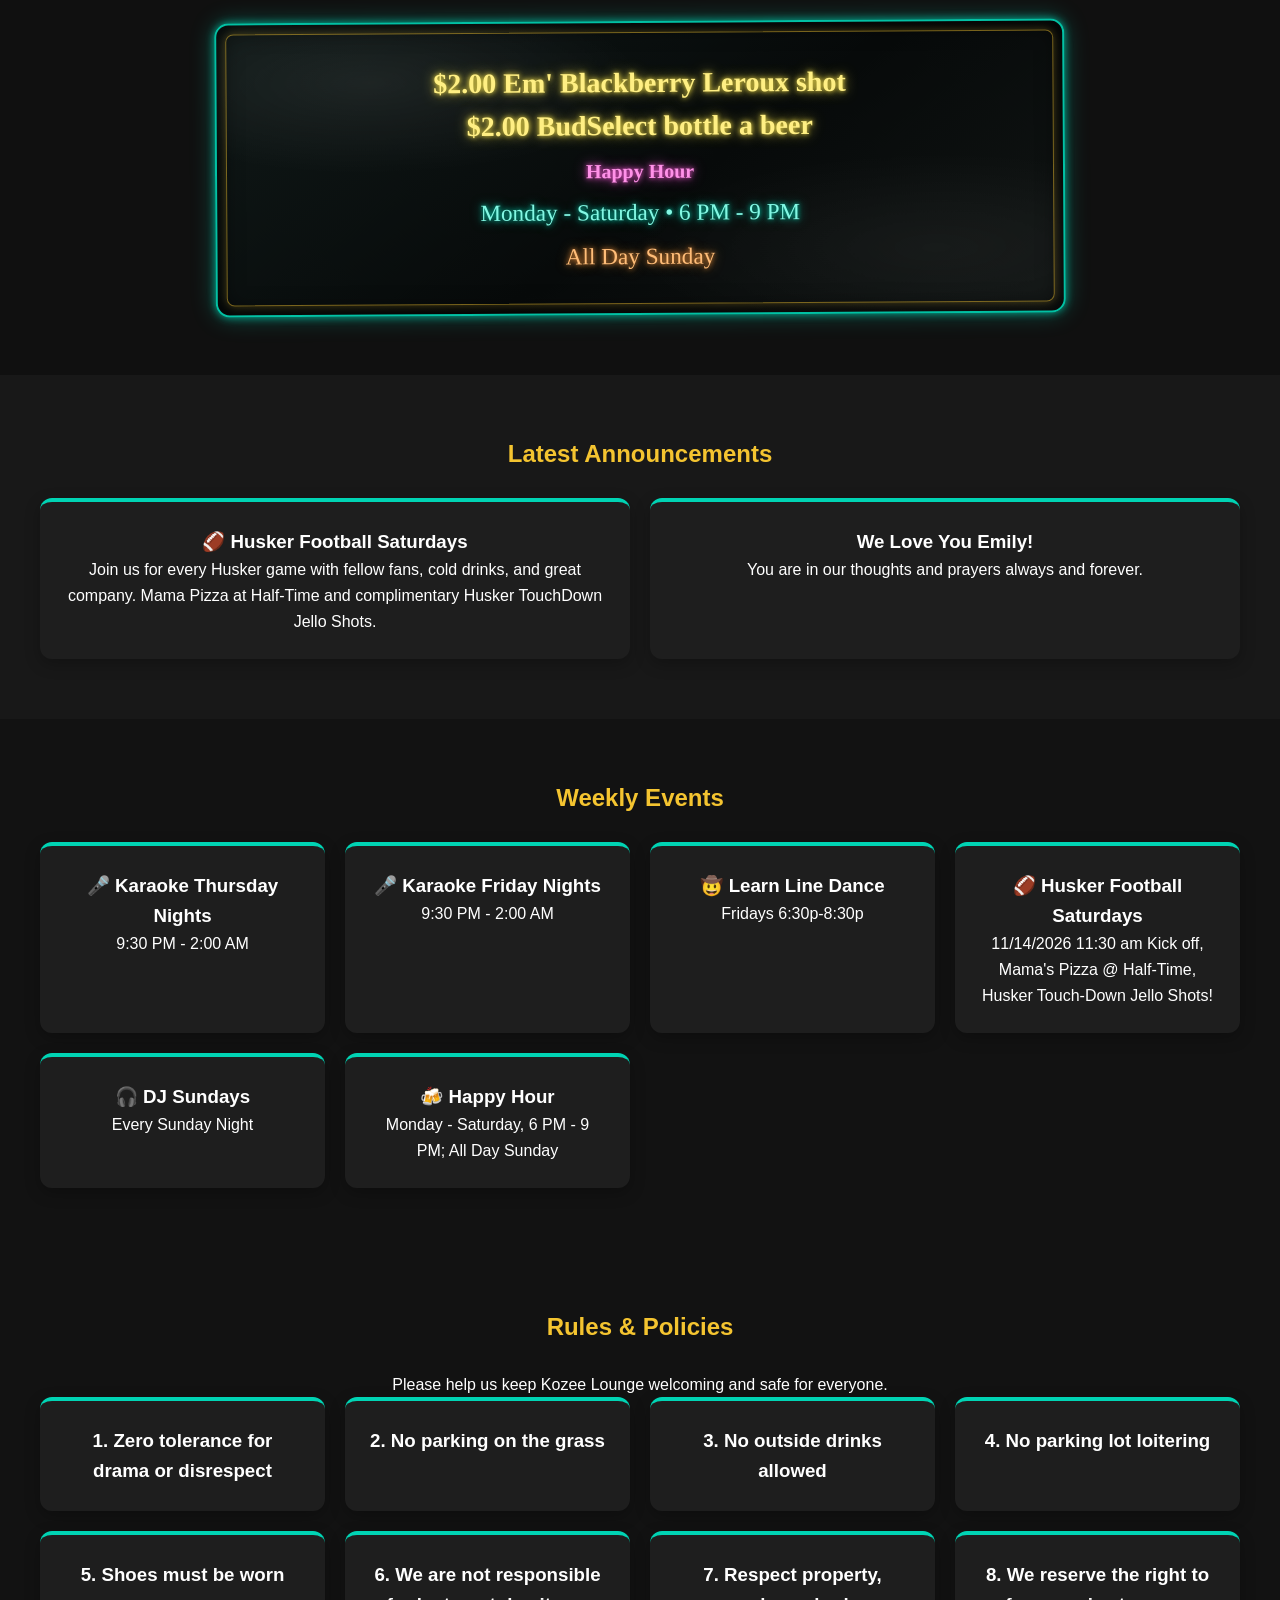
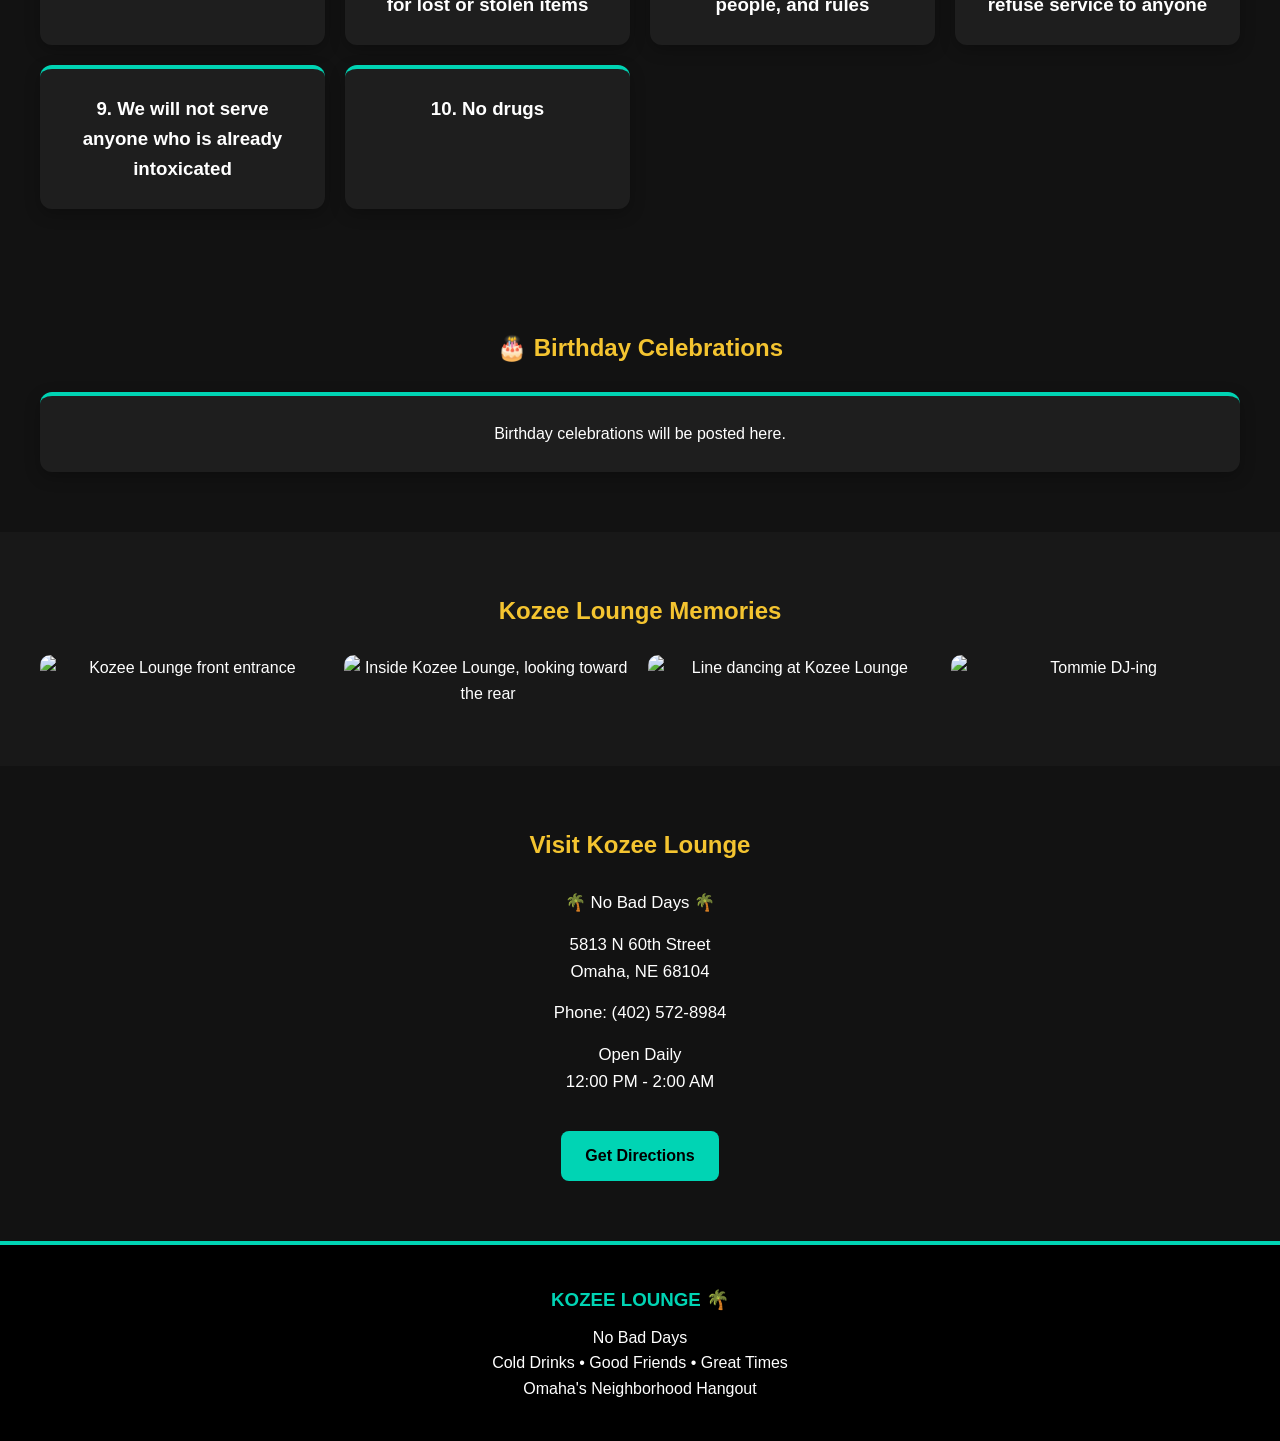
==== commit 6de9a707: "Add editable Rules & Policies section" ====
--- a/index.html
+++ b/index.html
@@ -17,9 +17,8 @@
 
 <nav>
     <a href="#specials">Specials</a>
-    <a href="#announcements">Announcements</a>
     <a href="#events">Events</a>
-    <a href="#birthdays">Birthdays</a>
+    <a href="#rules">Rules &amp; Policies</a>
     <a href="#gallery">Gallery</a>
     <a href="#visit">Visit Us</a>
 </nav>
@@ -46,45 +45,39 @@
 
 <section id="announcements" class="announcements">
     <h2>Latest Announcements</h2>
-    <div id="announcements-grid" class="card-grid">
-        <div class="card">
-            <h3>🏈 Husker Football Saturdays</h3>
-            <p>Join us for every Husker game with fellow fans, cold drinks, and great company.</p>
-        </div>
-        <div class="card">
-            <h3>🎤 Karaoke Nights</h3>
-            <p>Every Thursday and Friday from 9:30 PM until 2:00 AM.</p>
-        </div>
-    </div>
+    <div id="announcements-grid" class="card-grid"></div>
 </section>
 
 <section id="events" class="events">
     <h2>Weekly Events</h2>
-    <div id="events-grid" class="card-grid">
-        <div class="card"><h3>🎤 Karaoke Thursday Nights</h3><p>9:30 PM - 2:00 AM</p></div>
-        <div class="card"><h3>🎤 Karaoke Friday Nights</h3><p>9:30 PM - 2:00 AM</p></div>
-        <div class="card"><h3>🤠 Learn Line Dance</h3><p>Fridays 7:00 PM - 9:00 PM</p></div>
-        <div class="card"><h3>🏈 Husker Football Saturdays</h3><p>Every Game Day</p></div>
-        <div class="card"><h3>🎧 DJ Sundays</h3><p>Every Sunday Night</p></div>
-        <div class="card"><h3>🍻 Happy Hour</h3><p>Monday - Saturday</p><p>6 PM - 9 PM</p><p><strong>All Day Sunday</strong></p></div>
+    <div id="events-grid" class="card-grid"></div>
+</section>
+
+<section id="rules" class="events">
+    <h2>Rules &amp; Policies</h2>
+    <p>Please help us keep Kozee Lounge welcoming and safe for everyone.</p>
+    <div id="rules-grid" class="card-grid">
+        <article class="card"><h3>1. Zero tolerance for drama or disrespect</h3></article>
+        <article class="card"><h3>2. No parking on the grass</h3></article>
+        <article class="card"><h3>3. No outside drinks allowed</h3></article>
+        <article class="card"><h3>4. No parking lot loitering</h3></article>
+        <article class="card"><h3>5. Shoes must be worn</h3></article>
+        <article class="card"><h3>6. We are not responsible for lost or stolen items</h3></article>
+        <article class="card"><h3>7. Respect property, people, and rules</h3></article>
+        <article class="card"><h3>8. We reserve the right to refuse service to anyone</h3></article>
+        <article class="card"><h3>9. We will not serve anyone who is already intoxicated</h3></article>
+        <article class="card"><h3>10. No drugs</h3></article>
     </div>
 </section>
 
-<section id="birthdays" class="birthdays">
+<section id="birthdays" class="events">
     <h2>🎂 Birthday Celebrations</h2>
-    <p class="birthday-intro">Celebrate with us! Check back to see whose birthday is coming up.</p>
-    <div id="birthdays-grid" class="card-grid">
-        <p class="birthday-empty">Birthday celebrations will be posted here.</p>
-    </div>
+    <div id="birthdays-grid" class="card-grid"></div>
 </section>
 
 <section id="gallery" class="gallery">
     <h2>Kozee Lounge Memories</h2>
-    <div id="gallery-grid" class="gallery-grid">
-        <img src="images/Front%20Entrance.jpg" alt="Kozee Lounge front entrance">
-        <img src="images/Kozee%20Front%20Looking%20Rear.jpg" alt="Inside Kozee Lounge, looking toward the rear">
-        <img src="images/line%20dancing.jpg" alt="Line dancing at Kozee Lounge">
-    </div>
+    <div id="gallery-grid" class="gallery-grid"></div>
 </section>
 
 <section id="visit" class="visit">
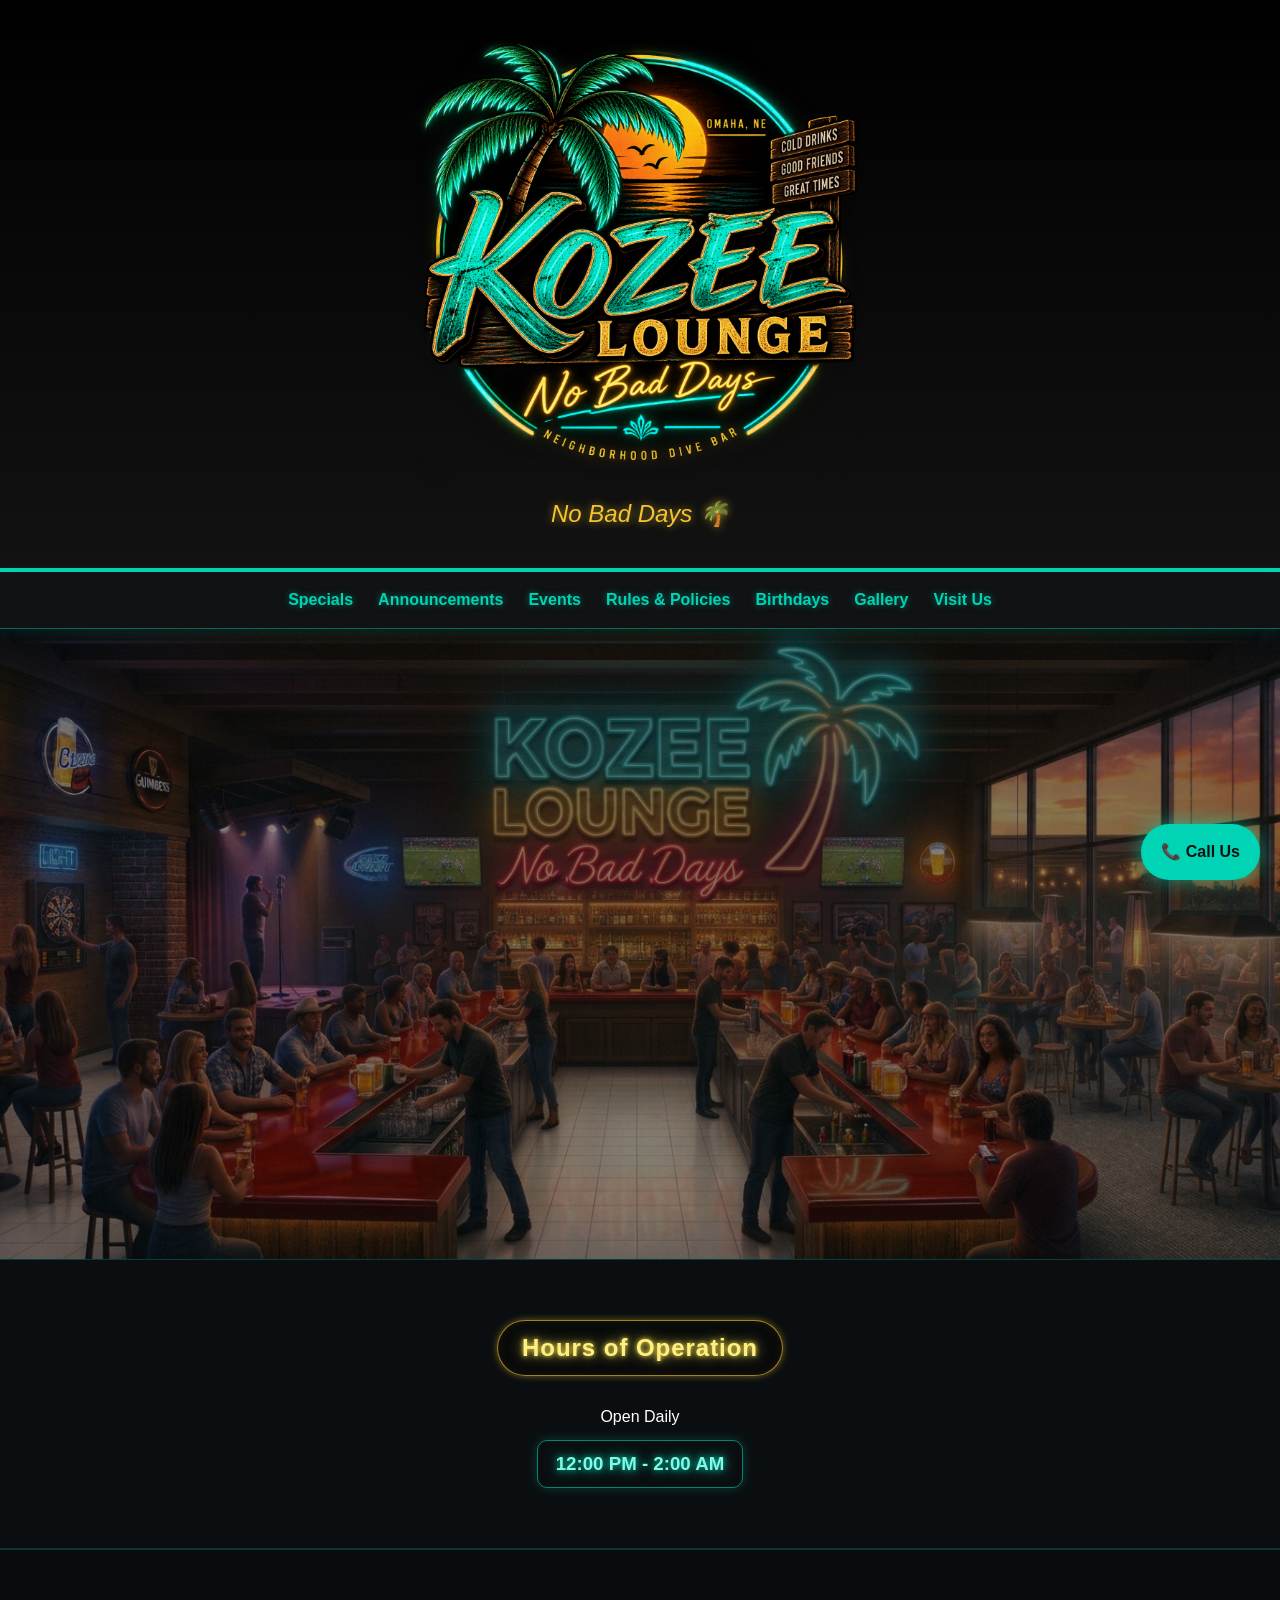
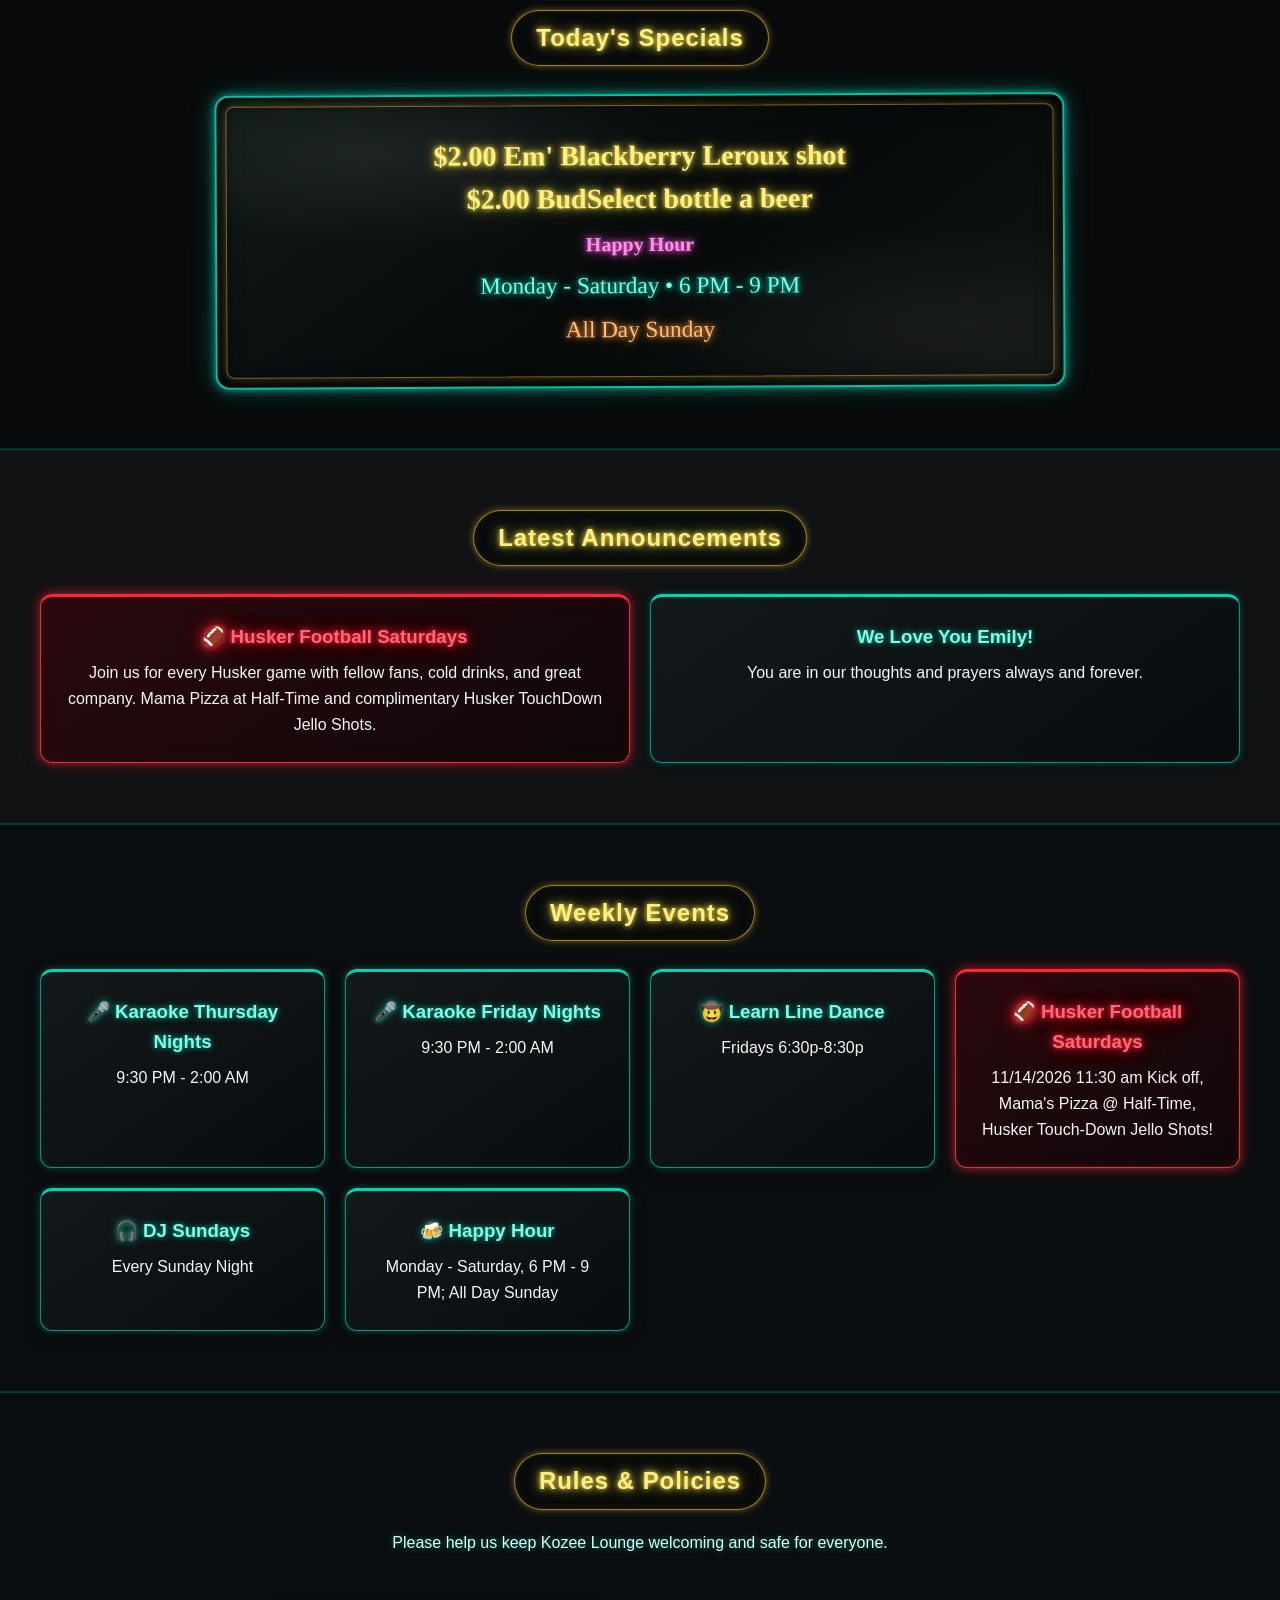
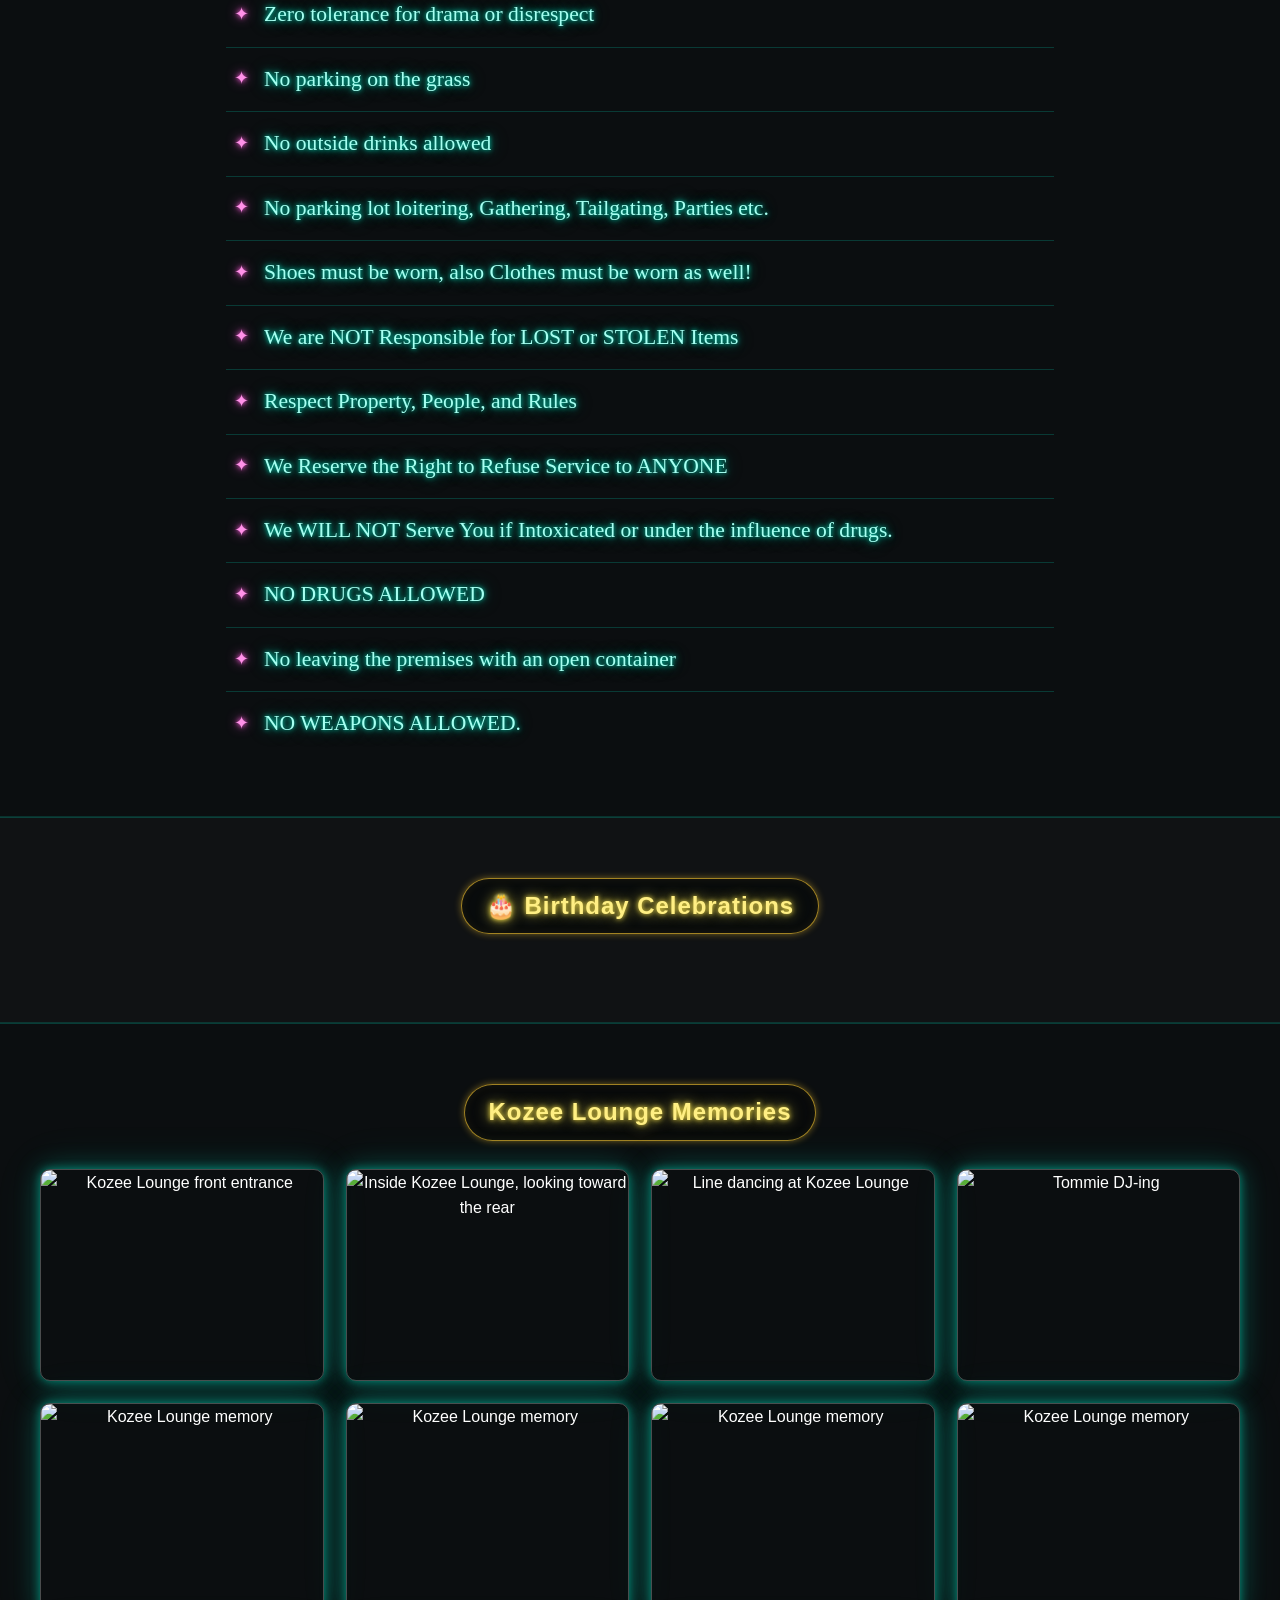
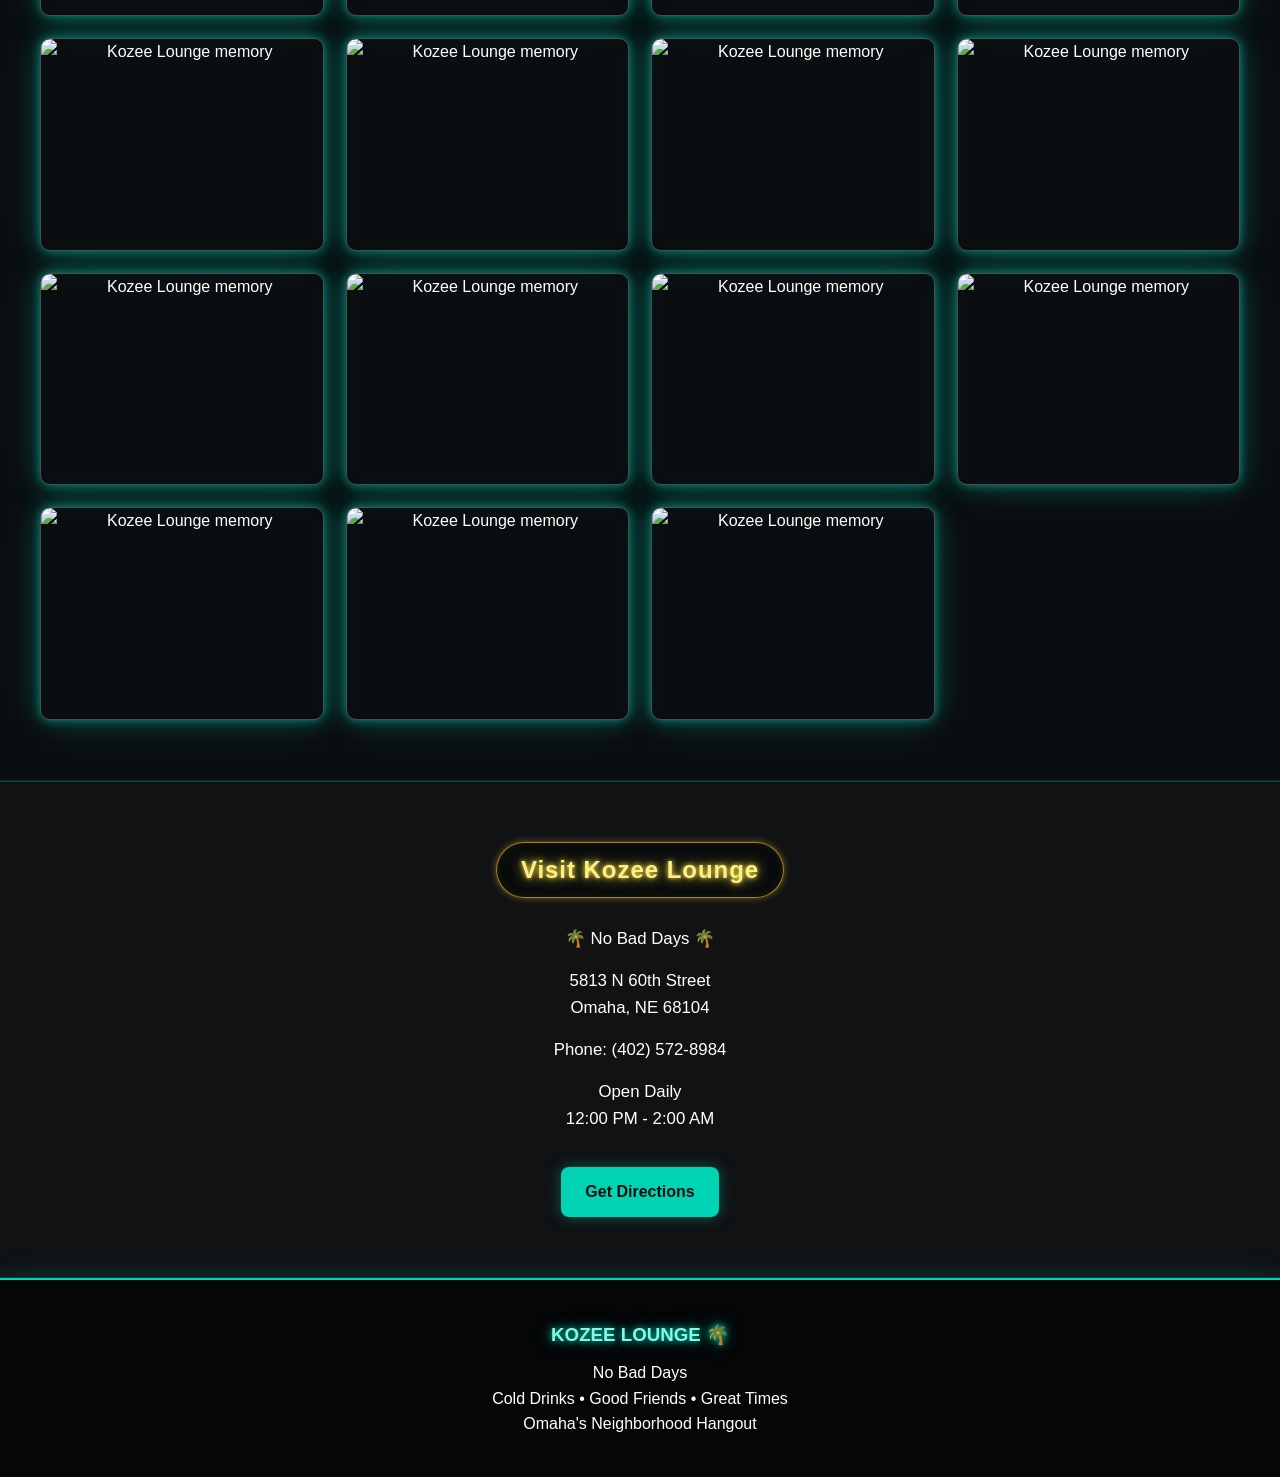
==== commit caf07327: "Show policies as handwritten neon list without numbers" ====
--- a/index.html
+++ b/index.html
@@ -5,6 +5,7 @@
     <meta name="viewport" content="width=device-width, initial-scale=1.0">
     <title>Kozee Lounge | No Bad Days</title>
     <link rel="stylesheet" href="styles.css">
+    <link rel="stylesheet" href="rules.css">
     <script src="site-content.js" defer></script>
 </head>
 
@@ -17,8 +18,10 @@
 
 <nav>
     <a href="#specials">Specials</a>
+    <a href="#announcements">Announcements</a>
     <a href="#events">Events</a>
     <a href="#rules">Rules &amp; Policies</a>
+    <a href="#birthdays">Birthdays</a>
     <a href="#gallery">Gallery</a>
     <a href="#visit">Visit Us</a>
 </nav>
@@ -53,24 +56,26 @@
     <div id="events-grid" class="card-grid"></div>
 </section>
 
-<section id="rules" class="events">
+<section id="rules" class="events rules-section">
     <h2>Rules &amp; Policies</h2>
     <p>Please help us keep Kozee Lounge welcoming and safe for everyone.</p>
-    <div id="rules-grid" class="card-grid">
-        <article class="card"><h3>1. Zero tolerance for drama or disrespect</h3></article>
-        <article class="card"><h3>2. No parking on the grass</h3></article>
-        <article class="card"><h3>3. No outside drinks allowed</h3></article>
-        <article class="card"><h3>4. No parking lot loitering</h3></article>
-        <article class="card"><h3>5. Shoes must be worn</h3></article>
-        <article class="card"><h3>6. We are not responsible for lost or stolen items</h3></article>
-        <article class="card"><h3>7. Respect property, people, and rules</h3></article>
-        <article class="card"><h3>8. We reserve the right to refuse service to anyone</h3></article>
-        <article class="card"><h3>9. We will not serve anyone who is already intoxicated</h3></article>
-        <article class="card"><h3>10. No drugs</h3></article>
-    </div>
+    <ul id="rules-grid" class="rules-list">
+        <li>Zero tolerance for drama or disrespect</li>
+        <li>No parking on the grass</li>
+        <li>No outside drinks allowed</li>
+        <li>No parking lot loitering</li>
+        <li>Shoes must be worn</li>
+        <li>We are not responsible for lost or stolen items</li>
+        <li>Respect property, people, and rules</li>
+        <li>We reserve the right to refuse service to anyone</li>
+        <li>We will not serve anyone who is already intoxicated</li>
+        <li>No drugs</li>
+        <li>No leaving the premises with an open container</li>
+        <li>No weapons allowed</li>
+    </ul>
 </section>
 
-<section id="birthdays" class="events">
+<section id="birthdays" class="birthdays">
     <h2>🎂 Birthday Celebrations</h2>
     <div id="birthdays-grid" class="card-grid"></div>
 </section>
--- a/styles.css
+++ b/styles.css
@@ -10,7 +10,7 @@
 
 body{
     font-family:'Segoe UI', Tahoma, Geneva, Verdana, sans-serif;
-    background:#121212;
+    background:#090b0d;
     color:white;
     line-height:1.6;
 }
@@ -37,12 +37,13 @@
     font-size:1.5rem;
     font-style:italic;
     margin-top:10px;
+    text-shadow:0 0 8px rgba(244,196,48,.65);
 }
 
 /* NAVIGATION */
 
 nav{
-    background:#1a1a1a;
+    background:#101214;
     display:flex;
     justify-content:center;
     flex-wrap:wrap;
@@ -51,7 +52,8 @@
     position:sticky;
     top:0;
     z-index:100;
-    border-bottom:1px solid #333;
+    border-bottom:1px solid rgba(0,212,180,.45);
+    box-shadow:0 4px 16px rgba(0,212,180,.12);
 }
 
 nav a{
@@ -59,10 +61,13 @@
     text-decoration:none;
     font-weight:bold;
     transition:.3s;
-}
-
-nav a:hover{
+    text-shadow:0 0 7px rgba(0,212,180,.5);
+}
+
+nav a:hover,
+nav a:focus-visible{
     color:#f4c430;
+    text-shadow:0 0 10px rgba(244,196,48,.85);
 }
 
 /* HERO SECTION */
@@ -81,6 +86,10 @@
     text-align:center;
 }
 
+.hero-banner{
+    display:none;
+}
+
 .overlay{
     max-width:900px;
     padding:20px;
@@ -110,20 +119,23 @@
     display:inline-block;
     margin-top:20px;
     background:#00d4b4;
-    color:black;
+    color:#07100f;
     padding:12px 24px;
     border-radius:8px;
     text-decoration:none;
     font-weight:bold;
     transition:.3s;
-}
-
-.btn:hover{
+    box-shadow:0 0 14px rgba(0,212,180,.4);
+}
+
+.btn:hover,
+.btn:focus-visible{
     background:#f4c430;
     transform:translateY(-2px);
-}
-
-/* GENERAL SECTIONS */
+    box-shadow:0 0 18px rgba(244,196,48,.65);
+}
+
+/* SECTION BACKGROUNDS AND NEON SIGN HEADINGS */
 
 .hours,
 .specials,
@@ -134,19 +146,42 @@
 .visit{
     padding:60px 20px;
     text-align:center;
-}
-
-.hours{ background:#181818; }
-.specials{ background:#101010; }
-.announcements{ background:#181818; }
-.events{ background:#121212; }
-.birthdays{ background:#181818; }
-.gallery{ background:#181818; }
-.visit{ background:#121212; }
-
-h2{
-    color:#f4c430;
-    margin-bottom:25px;
+    background:#101214;
+    border-top:1px solid rgba(0,212,180,.24);
+    border-bottom:1px solid rgba(0,212,180,.18);
+}
+
+.hours{ background:#0b0e10; }
+.specials{ background:#080a0b; }
+.announcements{ background:#101214; }
+.events{ background:#0b0e10; }
+.birthdays{ background:#101214; }
+.gallery{ background:#0b0e10; }
+.visit{ background:#101214; }
+
+section:not(.hero) h2{
+    display:table;
+    max-width:100%;
+    margin:0 auto 28px;
+    padding:8px 24px;
+    color:#ffef83;
+    border:1px solid rgba(244,196,48,.65);
+    border-radius:999px;
+    background:rgba(8,10,11,.82);
+    box-shadow:0 0 7px rgba(244,196,48,.45), inset 0 0 10px rgba(244,196,48,.08);
+    text-shadow:0 0 5px #ffe94d, 0 0 14px rgba(255,233,77,.78);
+    letter-spacing:.04em;
+}
+
+.hours h3{
+    display:table;
+    margin:10px auto 0;
+    padding:8px 18px;
+    color:#83f8e4;
+    border:1px solid rgba(0,212,180,.6);
+    border-radius:10px;
+    text-shadow:0 0 7px #00d4b4, 0 0 16px rgba(0,212,180,.65);
+    box-shadow:0 0 12px rgba(0,212,180,.24);
 }
 
 /* TODAY'S SPECIALS: NEON DRY-ERASE BLACKBOARD */
@@ -164,11 +199,8 @@
         radial-gradient(ellipse at 18% 20%, rgba(255,255,255,.07), transparent 28%),
         radial-gradient(ellipse at 85% 78%, rgba(255,255,255,.045), transparent 30%),
         linear-gradient(145deg, #101918, #070a0a 55%, #111514);
-    box-shadow:
-        0 0 8px rgba(0,212,180,.75),
-        0 0 24px rgba(0,212,180,.32),
-        inset 0 0 24px rgba(0,0,0,.85);
-    transform:rotate(-.35deg);
+    box-shadow:0 0 8px rgba(0,212,180,.75), 0 0 24px rgba(0,212,180,.32), inset 0 0 24px rgba(0,0,0,.85);
+    transform:rotate(-.25deg);
 }
 
 #specials-content::before{
@@ -219,7 +251,7 @@
     text-shadow:0 0 5px #ff9a3c, 0 0 12px rgba(255,154,60,.72);
 }
 
-/* CARD LAYOUT */
+/* NEON SIGN CARDS ACROSS THE SITE */
 
 .card-grid{
     display:grid;
@@ -230,68 +262,98 @@
 }
 
 .card{
-    background:#1e1e1e;
+    position:relative;
+    background:linear-gradient(145deg, rgba(20,25,27,.98), rgba(9,12,14,.98));
     padding:25px;
+    border:1px solid rgba(0,212,180,.68);
+    border-top:3px solid #00d4b4;
     border-radius:12px;
-    border-top:4px solid #00d4b4;
-    box-shadow:0 5px 15px rgba(0,0,0,.25);
-    transition:.3s;
+    box-shadow:0 0 7px rgba(0,212,180,.34), inset 0 0 16px rgba(0,212,180,.045), 0 5px 15px rgba(0,0,0,.4);
+    transition:transform .25s ease, box-shadow .25s ease;
+}
+
+.card h3{
+    color:#83f8e4;
+    margin-bottom:8px;
+    text-shadow:0 0 5px rgba(0,212,180,.75), 0 0 12px rgba(0,212,180,.35);
+}
+
+.card p{
+    color:#f5f5f5;
 }
 
 .card:hover{
-    transform:translateY(-5px);
-    box-shadow:0 8px 25px rgba(0,212,180,.2);
+    transform:translateY(-4px);
+    box-shadow:0 0 12px rgba(0,212,180,.58), 0 0 25px rgba(0,212,180,.2), inset 0 0 18px rgba(0,212,180,.07);
+}
+
+/* HUSKER GAME: SCARLET RED NEON */
+
+.card.husker-neon{
+    border-color:rgba(255,50,65,.9);
+    border-top-color:#ff2638;
+    background:linear-gradient(145deg, rgba(42,8,13,.98), rgba(15,8,10,.98));
+    box-shadow:0 0 8px rgba(255,38,56,.58), 0 0 20px rgba(255,38,56,.22), inset 0 0 16px rgba(255,38,56,.08);
+}
+
+.card.husker-neon h3{
+    color:#ff6875;
+    text-shadow:0 0 5px #ff2638, 0 0 13px rgba(255,38,56,.88), 0 0 24px rgba(255,38,56,.42);
+}
+
+.card.husker-neon:hover{
+    box-shadow:0 0 13px rgba(255,38,56,.78), 0 0 30px rgba(255,38,56,.35), inset 0 0 18px rgba(255,38,56,.1);
 }
 
 /* BIRTHDAYS */
 
 .birthday-card{
+    border-color:rgba(255,90,219,.72);
     border-top-color:#ff5adb;
-    background:linear-gradient(145deg, #24152b, #1e1e1e 70%);
-    box-shadow:0 5px 18px rgba(255,90,219,.12);
+    background:linear-gradient(145deg, #24152b, #101214 75%);
+    box-shadow:0 0 8px rgba(255,90,219,.38), 0 5px 18px rgba(255,90,219,.12);
 }
 
 .birthday-card h3{
     color:#ffb6ed;
-    margin-bottom:8px;
-    text-shadow:0 0 8px rgba(255,90,219,.45);
-}
-
-.birthday-date{
-    color:#83f8e4;
-    font-weight:700;
-}
-
-.birthday-countdown{
-    color:#f4c430;
-    font-size:.95rem;
-    margin-top:6px;
-}
-
-.birthday-empty{
-    grid-column:1 / -1;
-    color:#ccc;
-}
-
-/* PHOTO GALLERY */
+    text-shadow:0 0 6px rgba(255,90,219,.8), 0 0 14px rgba(255,90,219,.4);
+}
+
+.birthday-date{ color:#83f8e4; font-weight:700; }
+.birthday-countdown{ color:#f4c430; font-size:.95rem; margin-top:6px; }
+.birthday-empty{ grid-column:1 / -1; color:#ccc; }
+
+/* RULES */
+
+#rules-grid .card h3{
+    color:#ffbd78;
+    text-shadow:0 0 6px rgba(255,154,60,.75), 0 0 14px rgba(255,154,60,.35);
+}
+
+/* PHOTO GALLERY: SOFT LIGHT HALO BEHIND EACH IMAGE */
 
 .gallery-grid{
     display:grid;
     grid-template-columns:repeat(auto-fit,minmax(250px,1fr));
-    gap:15px;
+    gap:22px;
     max-width:1200px;
     margin:auto;
 }
 
 .gallery-grid img{
     width:100%;
+    aspect-ratio:4 / 3;
+    object-fit:cover;
+    border:1px solid rgba(255,255,255,.26);
     border-radius:10px;
     display:block;
-    transition:.3s;
+    box-shadow:0 0 10px rgba(0,212,180,.55), 0 0 26px rgba(0,212,180,.27), 0 0 48px rgba(0,212,180,.12);
+    transition:transform .3s ease, box-shadow .3s ease;
 }
 
 .gallery-grid img:hover{
-    transform:scale(1.03);
+    transform:scale(1.025);
+    box-shadow:0 0 14px rgba(0,212,180,.8), 0 0 34px rgba(0,212,180,.43), 0 0 58px rgba(0,212,180,.2);
 }
 
 /* VISIT SECTION */
@@ -304,15 +366,17 @@
 /* FOOTER */
 
 footer{
-    background:black;
+    background:#050607;
     padding:40px;
     text-align:center;
-    border-top:4px solid #00d4b4;
+    border-top:2px solid #00d4b4;
+    box-shadow:0 -4px 22px rgba(0,212,180,.14);
 }
 
 footer h3{
-    color:#00d4b4;
+    color:#83f8e4;
     margin-bottom:10px;
+    text-shadow:0 0 6px #00d4b4, 0 0 15px rgba(0,212,180,.6);
 }
 
 /* FLOATING CALL BUTTON */
@@ -322,20 +386,25 @@
     bottom:20px;
     right:20px;
     background:#00d4b4;
-    color:black;
+    color:#07100f;
     padding:15px 20px;
     border-radius:50px;
     text-decoration:none;
     font-weight:bold;
-    box-shadow:0 0 20px rgba(0,212,180,.5);
+    box-shadow:0 0 20px rgba(0,212,180,.6);
     z-index:999;
 }
 
-.call-button:hover{
-    background:#f4c430;
-}
-
-/* MOBILE RESPONSIVE */
+.call-button:hover{ background:#f4c430; }
+
+/* MOTION ACCESSIBILITY AND MOBILE */
+
+@media (prefers-reduced-motion:reduce){
+    *, *::before, *::after{
+        scroll-behavior:auto !important;
+        transition:none !important;
+    }
+}
 
 @media (max-width:768px){
     .header-logo{ width:300px; }
@@ -343,13 +412,8 @@
     .overlay h2{ font-size:1.5rem; }
     .overlay p{ font-size:1rem; }
     nav{ gap:15px; }
-    .hero{
-        min-height:60vh;
-        height:auto;
-        padding:40px 20px;
-    }
-    #specials-content{
-        padding:28px 20px;
-        transform:rotate(-.15deg);
-    }
-}
+    .hero{ min-height:60vh; height:auto; padding:40px 20px; }
+    #specials-content{ padding:28px 20px; transform:rotate(-.15deg); }
+    .card{ padding:21px; }
+    .gallery-grid{ grid-template-columns:repeat(auto-fit,minmax(210px,1fr)); }
+}
--- a/rules.css
+++ b/rules.css
@@ -0,0 +1,55 @@
+/* Rules & Policies: handwritten neon list, no numbered cards */
+.rules-section > p{
+    margin:-8px auto 28px;
+    color:#d5fff8;
+    text-shadow:0 0 7px rgba(0,212,180,.55);
+}
+
+.rules-list{
+    display:flex;
+    flex-direction:column;
+    gap:0;
+    width:min(100%, 900px);
+    margin:0 auto;
+    padding:0 clamp(12px, 4vw, 36px);
+    list-style:none;
+    text-align:left;
+}
+
+.rules-list li{
+    position:relative;
+    padding:15px 12px 15px 38px;
+    color:#a6fff1;
+    font-family:'Segoe Print', 'Bradley Hand', 'Comic Sans MS', cursive;
+    font-size:clamp(1.05rem, 2.7vw, 1.35rem);
+    line-height:1.55;
+    text-shadow:0 0 4px #00d4b4, 0 0 10px rgba(0,212,180,.78), 0 0 20px rgba(0,212,180,.35);
+    border-bottom:1px solid rgba(0,212,180,.22);
+}
+
+.rules-list li::before{
+    content:"✦";
+    position:absolute;
+    left:8px;
+    top:50%;
+    transform:translateY(-50%);
+    color:#ff91e8;
+    font-family:Georgia, serif;
+    font-size:1.1rem;
+    text-shadow:0 0 5px #ff5adb, 0 0 12px rgba(255,90,219,.82);
+}
+
+.rules-list li:last-child{
+    border-bottom:0;
+}
+
+.rules-list li:hover{
+    color:#fff;
+    text-shadow:0 0 5px #00d4b4, 0 0 14px rgba(0,212,180,.95), 0 0 25px rgba(0,212,180,.5);
+}
+
+@media (max-width:600px){
+    .rules-list{ padding:0 4px; }
+    .rules-list li{ padding:13px 8px 13px 32px; }
+    .rules-list li::before{ left:4px; }
+}
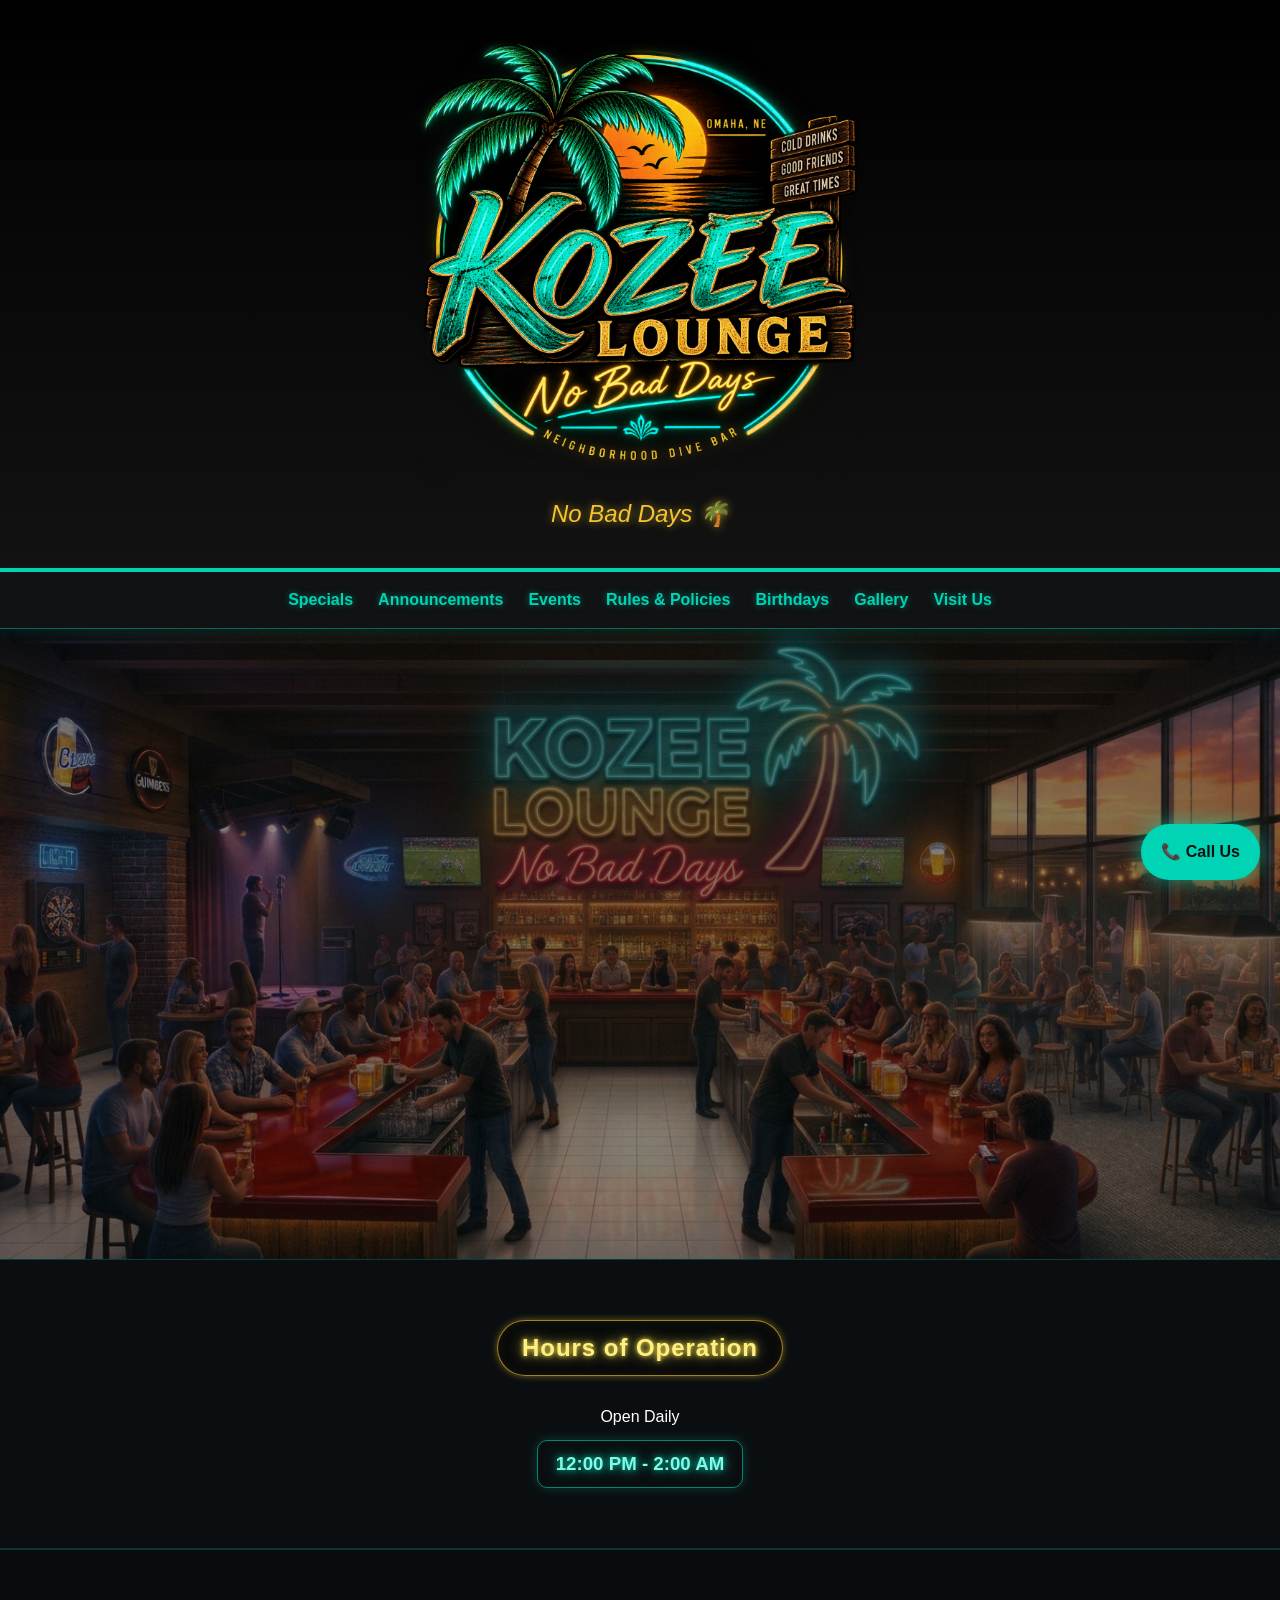
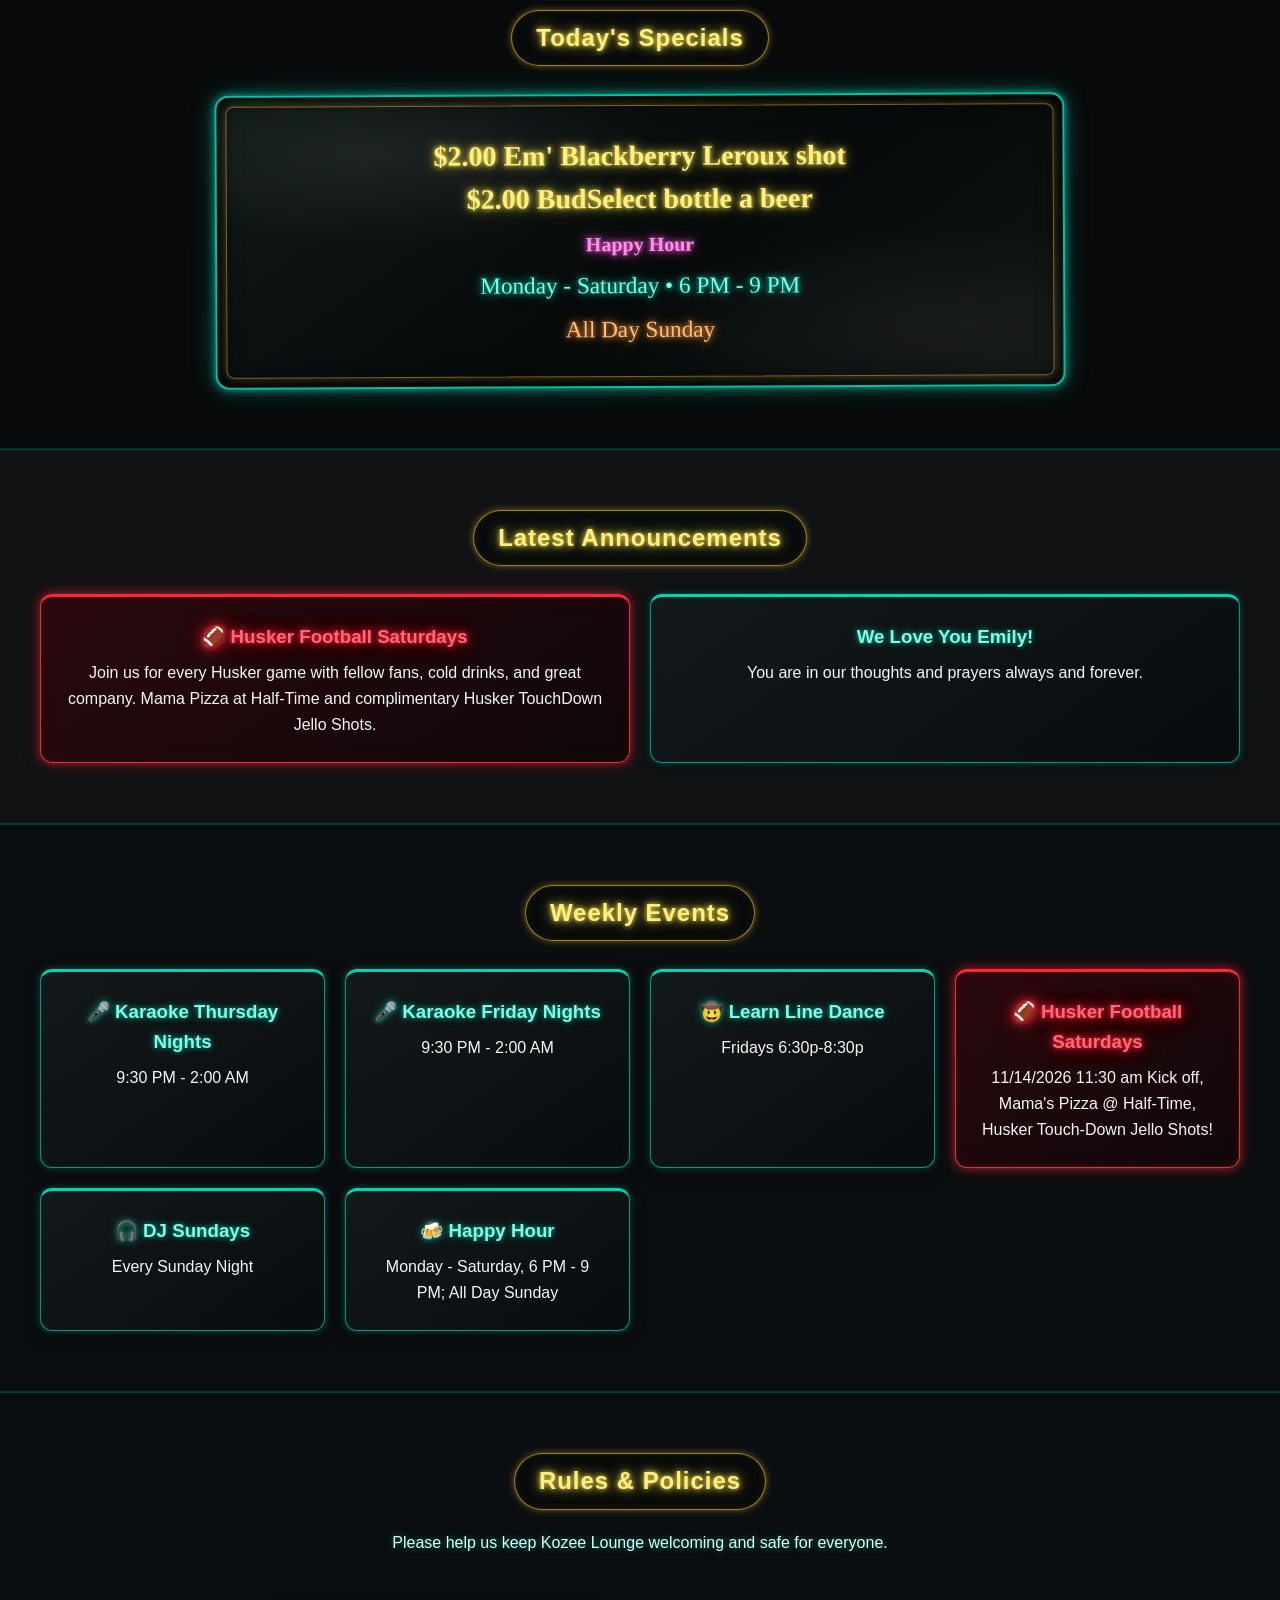
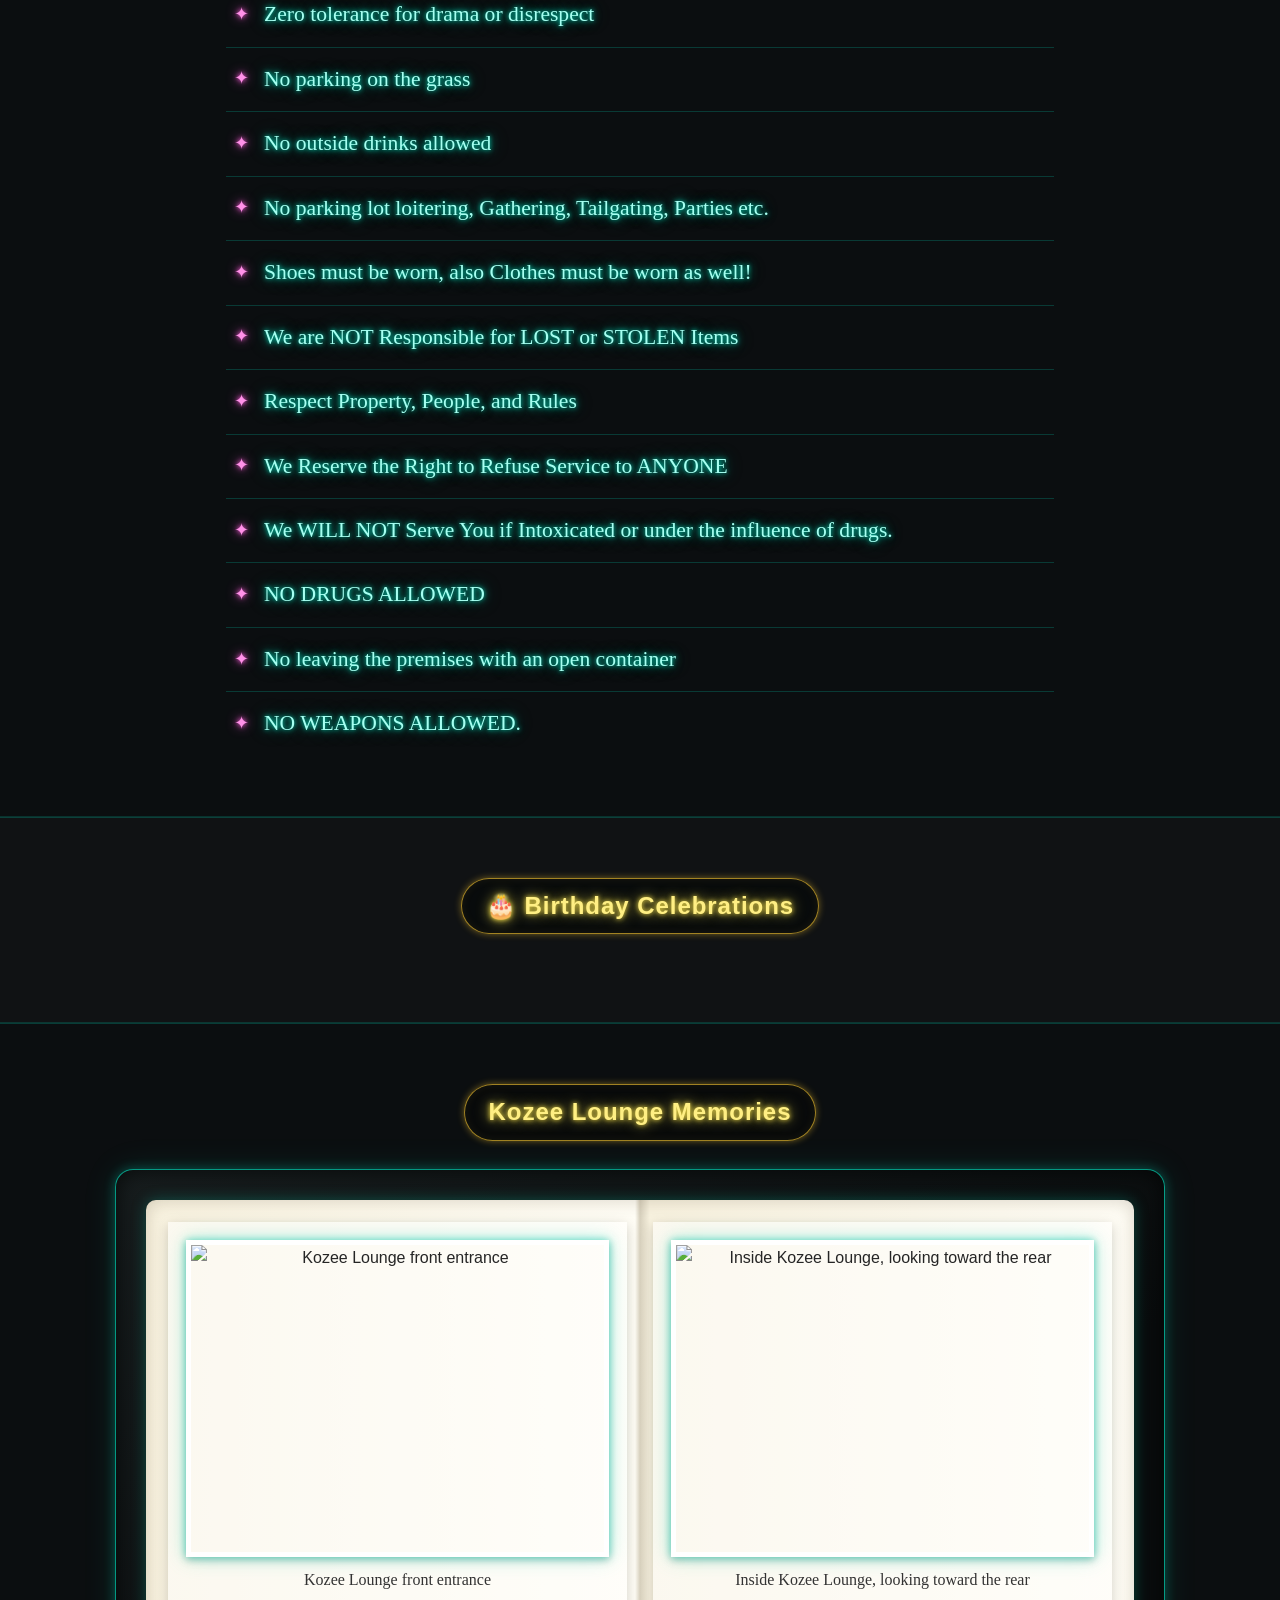
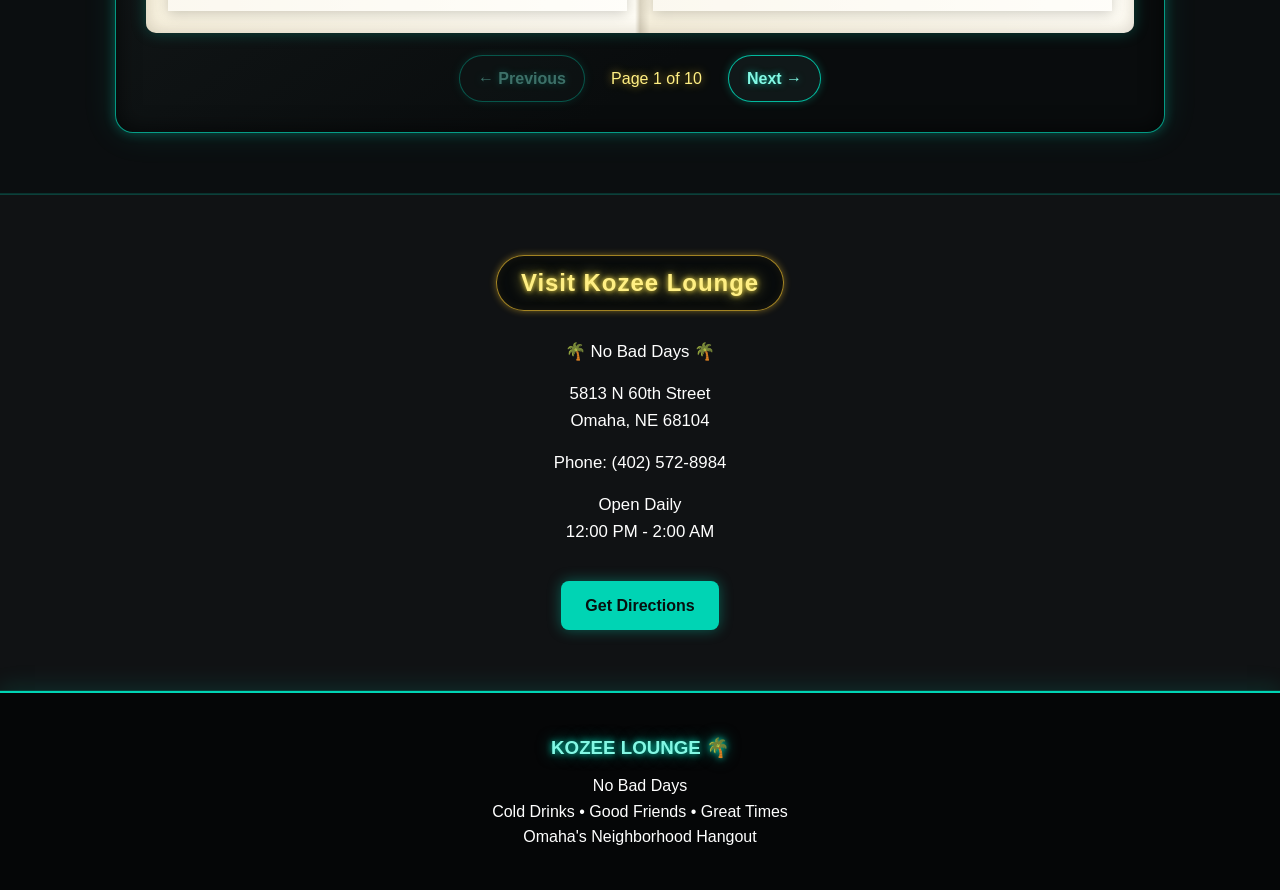
==== commit b18c820a: "Turn gallery into an interactive photo book" ====
--- a/index.html
+++ b/index.html
@@ -6,6 +6,7 @@
     <title>Kozee Lounge | No Bad Days</title>
     <link rel="stylesheet" href="styles.css">
     <link rel="stylesheet" href="rules.css">
+    <link rel="stylesheet" href="gallery-book.css">
     <script src="site-content.js" defer></script>
 </head>
 
@@ -82,7 +83,16 @@
 
 <section id="gallery" class="gallery">
     <h2>Kozee Lounge Memories</h2>
-    <div id="gallery-grid" class="gallery-grid"></div>
+    <div class="photo-book" aria-label="Kozee Lounge photo book">
+        <div id="gallery-pages" class="photo-book-spread" aria-live="polite" aria-atomic="true">
+            <p class="photo-book-empty">Photos will appear here.</p>
+        </div>
+        <div class="photo-book-controls">
+            <button id="gallery-prev" class="photo-book-button" type="button" aria-label="Show previous photos" disabled>← Previous</button>
+            <p id="gallery-page-status" class="photo-book-status" aria-live="polite">Page 0 of 0</p>
+            <button id="gallery-next" class="photo-book-button" type="button" aria-label="Show next photos" disabled>Next →</button>
+        </div>
+    </div>
 </section>
 
 <section id="visit" class="visit">
--- a/gallery-book.css
+++ b/gallery-book.css
@@ -0,0 +1,113 @@
+/* Photo-book gallery: two photos per spread with accessible page controls */
+.photo-book{
+    width:min(100%, 1050px);
+    margin:0 auto;
+    padding:clamp(16px, 3vw, 30px);
+    border:1px solid rgba(0,212,180,.7);
+    border-radius:18px;
+    background:linear-gradient(145deg, #171d1e, #090c0d 68%);
+    box-shadow:0 0 12px rgba(0,212,180,.32), 0 0 34px rgba(0,212,180,.12), inset 0 0 22px rgba(0,0,0,.7);
+}
+
+.photo-book-spread{
+    display:grid;
+    grid-template-columns:repeat(2, minmax(0, 1fr));
+    gap:clamp(10px, 2.5vw, 26px);
+    min-height:260px;
+    padding:clamp(12px, 2vw, 22px);
+    border-radius:10px;
+    background:linear-gradient(90deg, #f8f2df 0%, #fffdf5 49.5%, #d7d0bd 50%, #f8f2df 51%, #fffdf5 100%);
+    box-shadow:inset 0 0 18px rgba(60,40,15,.2), 0 0 15px rgba(0,212,180,.28);
+    transform-origin:left center;
+}
+
+.photo-book-page{
+    min-width:0;
+    padding:clamp(8px, 2vw, 18px);
+    color:#252525;
+    text-align:center;
+    background:rgba(255,255,255,.52);
+    box-shadow:0 3px 12px rgba(0,0,0,.18);
+}
+
+.photo-book-page img{
+    display:block;
+    width:100%;
+    aspect-ratio:4 / 3;
+    object-fit:cover;
+    border:5px solid #fff;
+    box-shadow:0 0 8px rgba(0,212,180,.52), 0 0 20px rgba(0,212,180,.3), 0 3px 8px rgba(0,0,0,.22);
+}
+
+.photo-book-page figcaption{
+    margin-top:10px;
+    color:#333;
+    font-family:'Segoe Print', 'Bradley Hand', 'Comic Sans MS', cursive;
+    font-size:clamp(.8rem, 2vw, 1rem);
+}
+
+.photo-book-empty{
+    grid-column:1 / -1;
+    align-self:center;
+    color:#343434;
+    font-family:'Segoe Print', 'Bradley Hand', 'Comic Sans MS', cursive;
+}
+
+.photo-book-controls{
+    display:flex;
+    align-items:center;
+    justify-content:center;
+    gap:clamp(10px, 3vw, 24px);
+    margin-top:22px;
+}
+
+.photo-book-button{
+    border:1px solid rgba(0,212,180,.85);
+    border-radius:999px;
+    padding:10px 18px;
+    background:#101819;
+    color:#83f8e4;
+    font:inherit;
+    font-weight:700;
+    cursor:pointer;
+    text-shadow:0 0 7px rgba(0,212,180,.7);
+    box-shadow:0 0 9px rgba(0,212,180,.3);
+}
+
+.photo-book-button:hover:not(:disabled),
+.photo-book-button:focus-visible:not(:disabled){
+    color:#fff;
+    box-shadow:0 0 14px rgba(0,212,180,.65);
+}
+
+.photo-book-button:disabled{
+    opacity:.42;
+    cursor:not-allowed;
+}
+
+.photo-book-status{
+    min-width:95px;
+    color:#ffef83;
+    text-shadow:0 0 8px rgba(244,196,48,.65);
+}
+
+.page-turn{
+    animation:page-turn-in .35s ease-out;
+}
+
+@keyframes page-turn-in{
+    from{ opacity:.55; transform:perspective(900px) rotateY(-7deg); }
+    to{ opacity:1; transform:perspective(900px) rotateY(0); }
+}
+
+@media (max-width:600px){
+    .photo-book-spread{ min-height:190px; gap:8px; padding:8px; }
+    .photo-book-page{ padding:6px; }
+    .photo-book-page img{ border-width:3px; }
+    .photo-book-controls{ gap:8px; }
+    .photo-book-button{ padding:9px 12px; font-size:.9rem; }
+}
+
+@media (prefers-reduced-motion:reduce){
+    .page-turn{ animation:none; }
+}
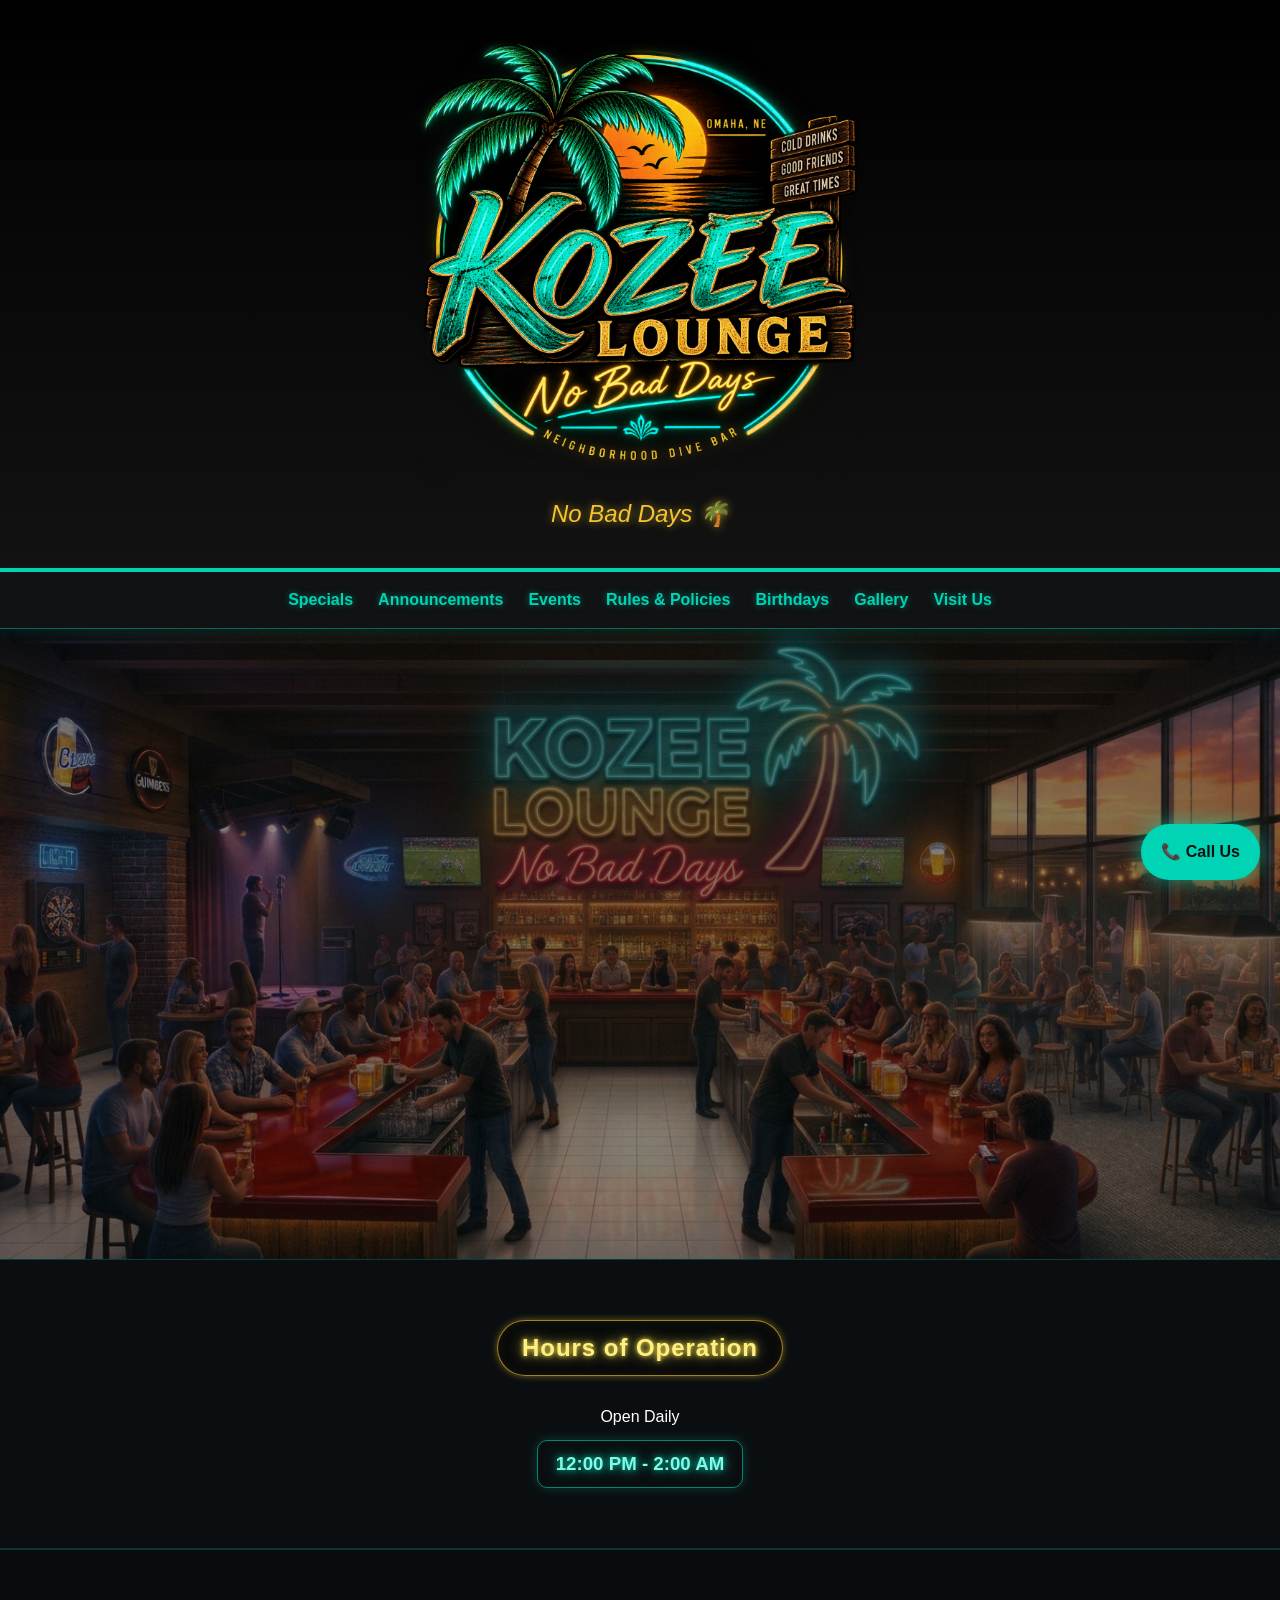
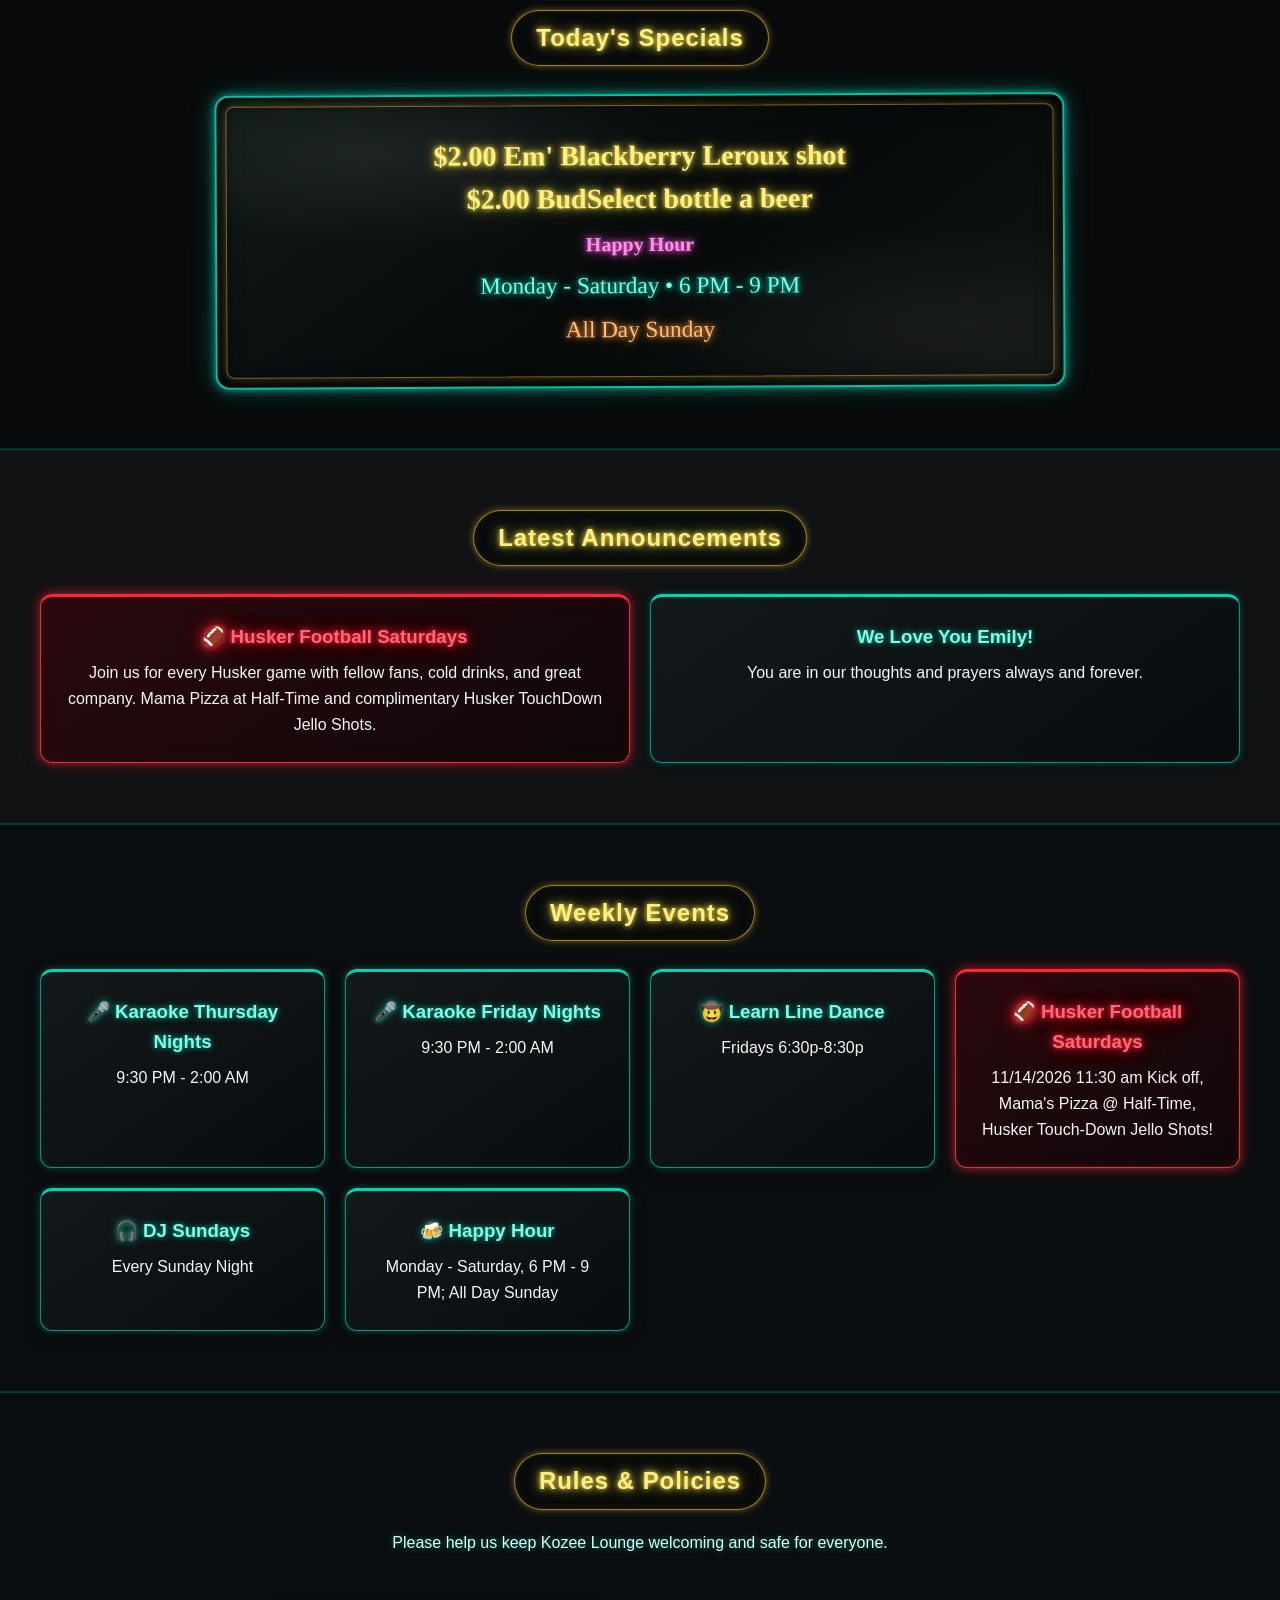
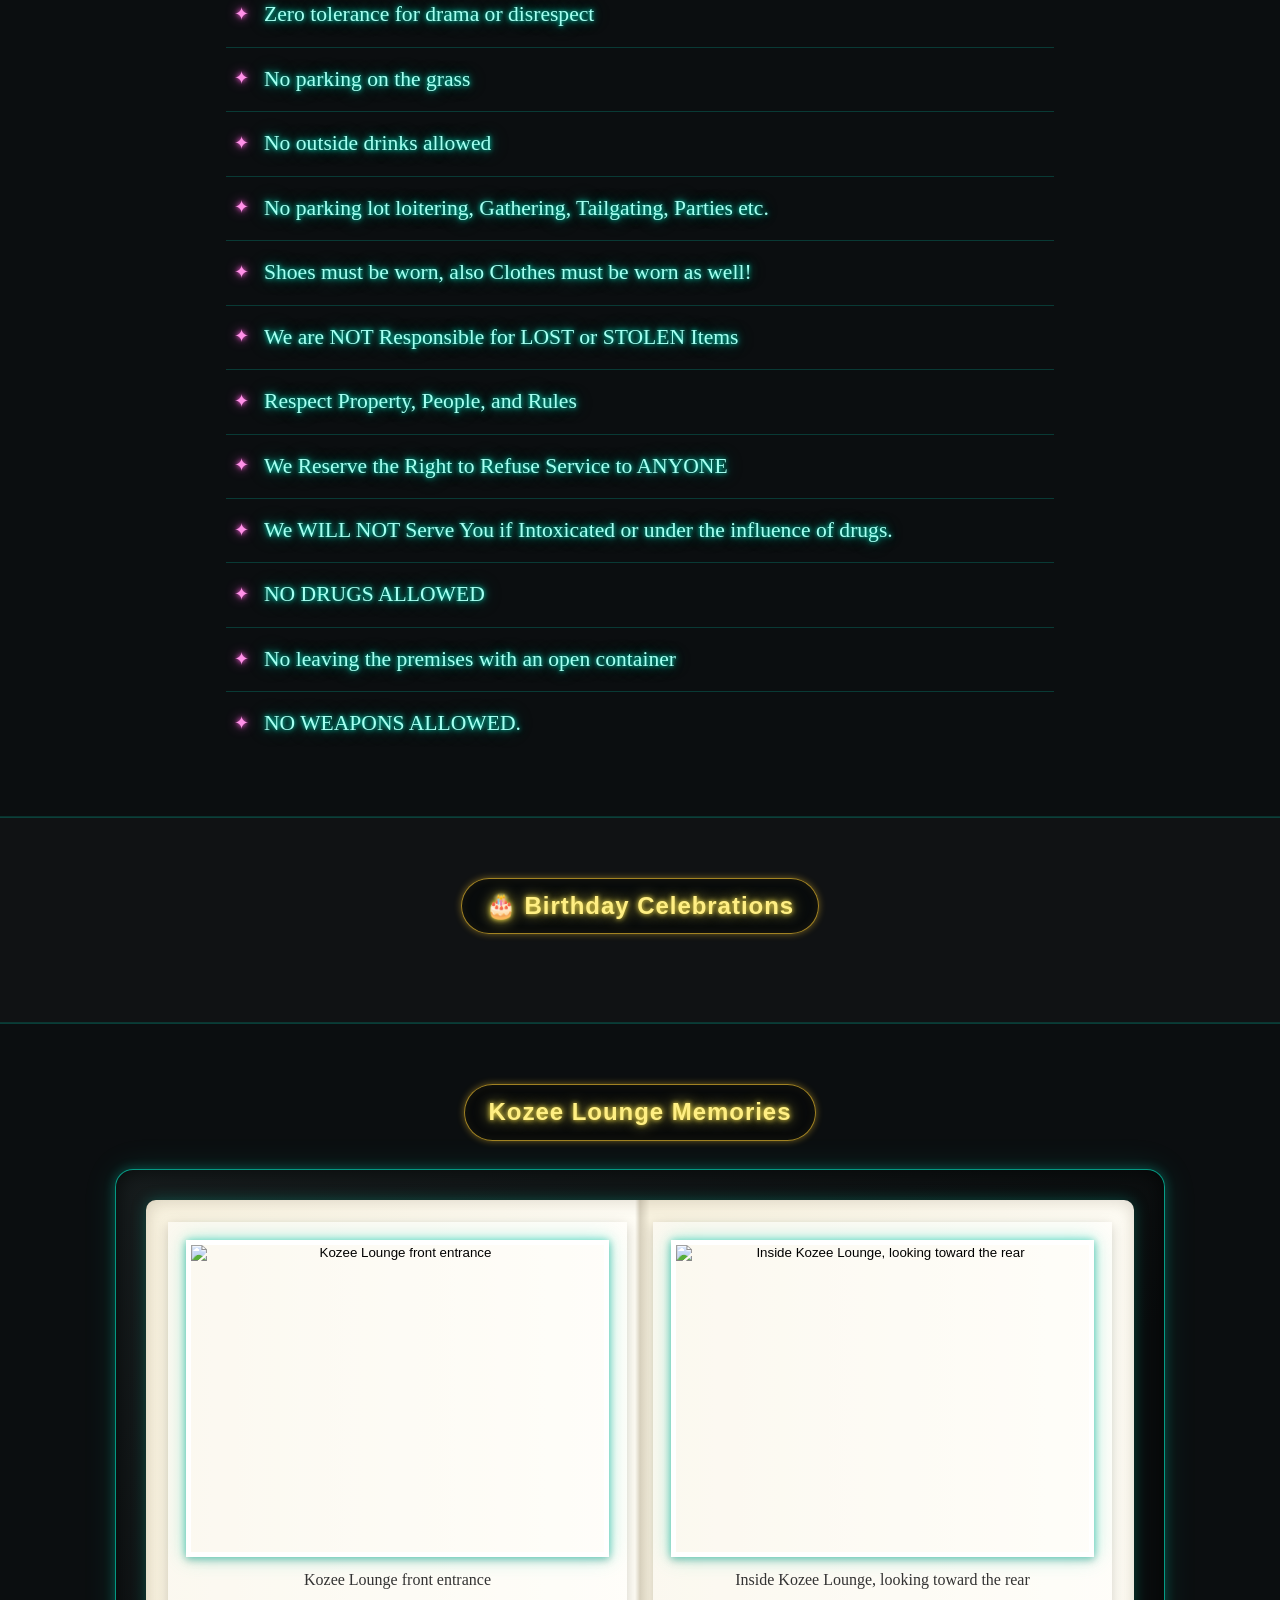
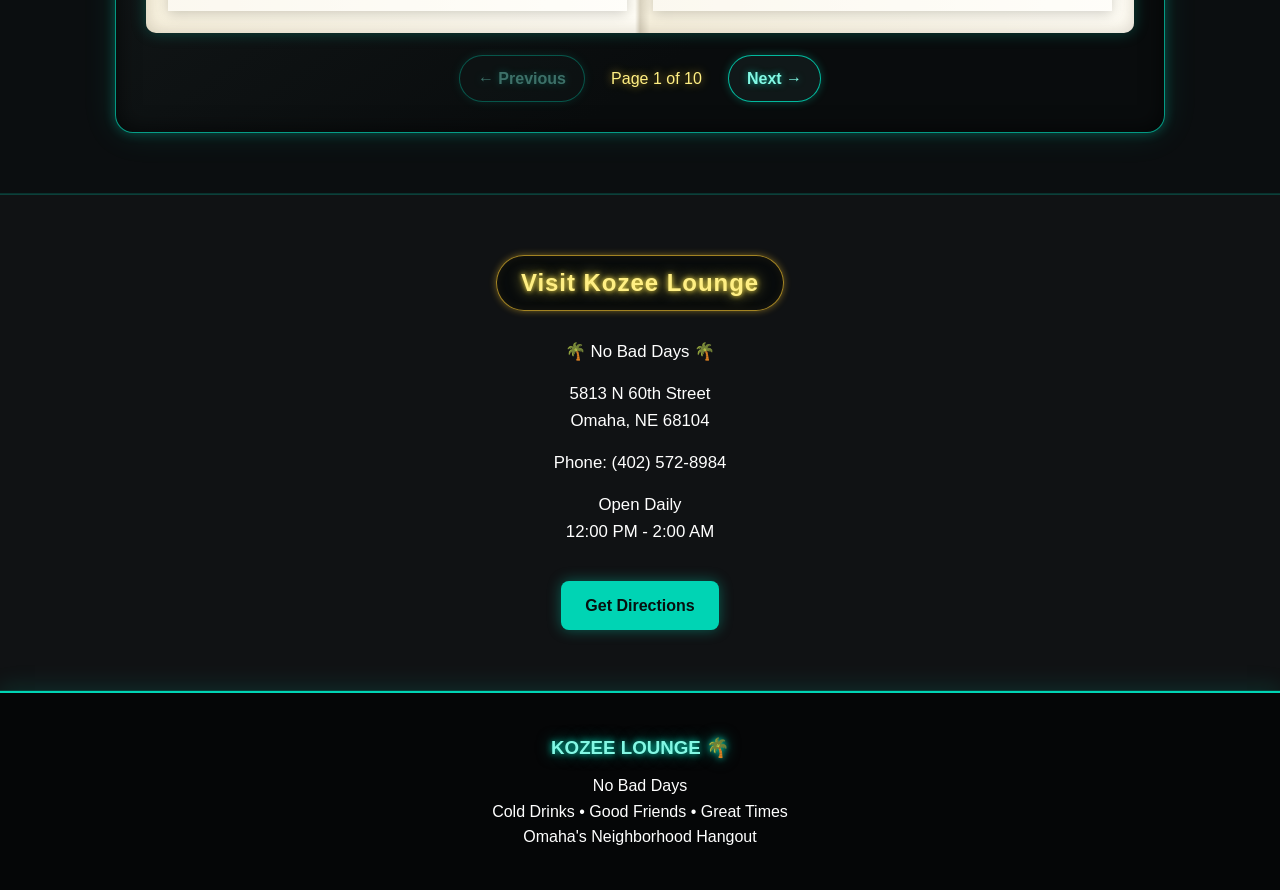
==== commit 353262e5: "Open gallery photos in full-screen viewer" ====
--- a/index.html
+++ b/index.html
@@ -95,6 +95,14 @@
     </div>
 </section>
 
+<dialog id="gallery-lightbox" class="gallery-lightbox" aria-label="Enlarged gallery photo">
+    <button id="gallery-lightbox-close" class="lightbox-close" type="button" aria-label="Close enlarged photo">&times;</button>
+    <figure class="lightbox-figure">
+        <img id="gallery-lightbox-image" src="" alt="">
+        <figcaption id="gallery-lightbox-caption"></figcaption>
+    </figure>
+</dialog>
+
 <section id="visit" class="visit">
     <h2>Visit Kozee Lounge</h2>
     <p>🌴 No Bad Days 🌴</p>
--- a/gallery-book.css
+++ b/gallery-book.css
@@ -28,6 +28,20 @@
     text-align:center;
     background:rgba(255,255,255,.52);
     box-shadow:0 3px 12px rgba(0,0,0,.18);
+}
+
+.photo-book-image-button{
+    display:block;
+    width:100%;
+    padding:0;
+    border:0;
+    background:transparent;
+    cursor:zoom-in;
+}
+
+.photo-book-image-button:focus-visible{
+    outline:3px solid #00d4b4;
+    outline-offset:4px;
 }
 
 .photo-book-page img{
@@ -100,12 +114,78 @@
     to{ opacity:1; transform:perspective(900px) rotateY(0); }
 }
 
+/* Full-screen image viewer shows the complete, uncropped photo */
+.gallery-lightbox{
+    position:fixed;
+    inset:0;
+    width:100vw;
+    height:100vh;
+    max-width:none;
+    max-height:none;
+    margin:0;
+    padding:clamp(52px, 7vh, 76px) clamp(14px, 4vw, 48px) 24px;
+    border:0;
+    background:rgba(3,6,8,.96);
+    color:#fff;
+}
+
+.gallery-lightbox::backdrop{
+    background:rgba(0,0,0,.88);
+    backdrop-filter:blur(5px);
+}
+
+.lightbox-close{
+    position:absolute;
+    top:14px;
+    right:18px;
+    width:46px;
+    height:46px;
+    border:1px solid rgba(0,212,180,.8);
+    border-radius:50%;
+    background:#101819;
+    color:#a6fff1;
+    font-size:2rem;
+    line-height:1;
+    cursor:pointer;
+    box-shadow:0 0 12px rgba(0,212,180,.45);
+}
+
+.lightbox-figure{
+    display:flex;
+    flex-direction:column;
+    align-items:center;
+    justify-content:center;
+    gap:12px;
+    width:100%;
+    height:100%;
+    margin:0;
+}
+
+.lightbox-figure img{
+    display:block;
+    max-width:100%;
+    max-height:calc(100vh - 120px);
+    width:auto;
+    height:auto;
+    object-fit:contain;
+    box-shadow:0 0 18px rgba(0,212,180,.48), 0 0 46px rgba(0,212,180,.2);
+}
+
+.lightbox-figure figcaption{
+    max-width:min(90%, 900px);
+    color:#d5fff8;
+    text-align:center;
+    text-shadow:0 0 8px rgba(0,212,180,.6);
+}
+
 @media (max-width:600px){
     .photo-book-spread{ min-height:190px; gap:8px; padding:8px; }
     .photo-book-page{ padding:6px; }
     .photo-book-page img{ border-width:3px; }
     .photo-book-controls{ gap:8px; }
     .photo-book-button{ padding:9px 12px; font-size:.9rem; }
+    .gallery-lightbox{ padding:60px 10px 18px; }
+    .lightbox-figure img{ max-height:calc(100vh - 110px); }
 }
 
 @media (prefers-reduced-motion:reduce){
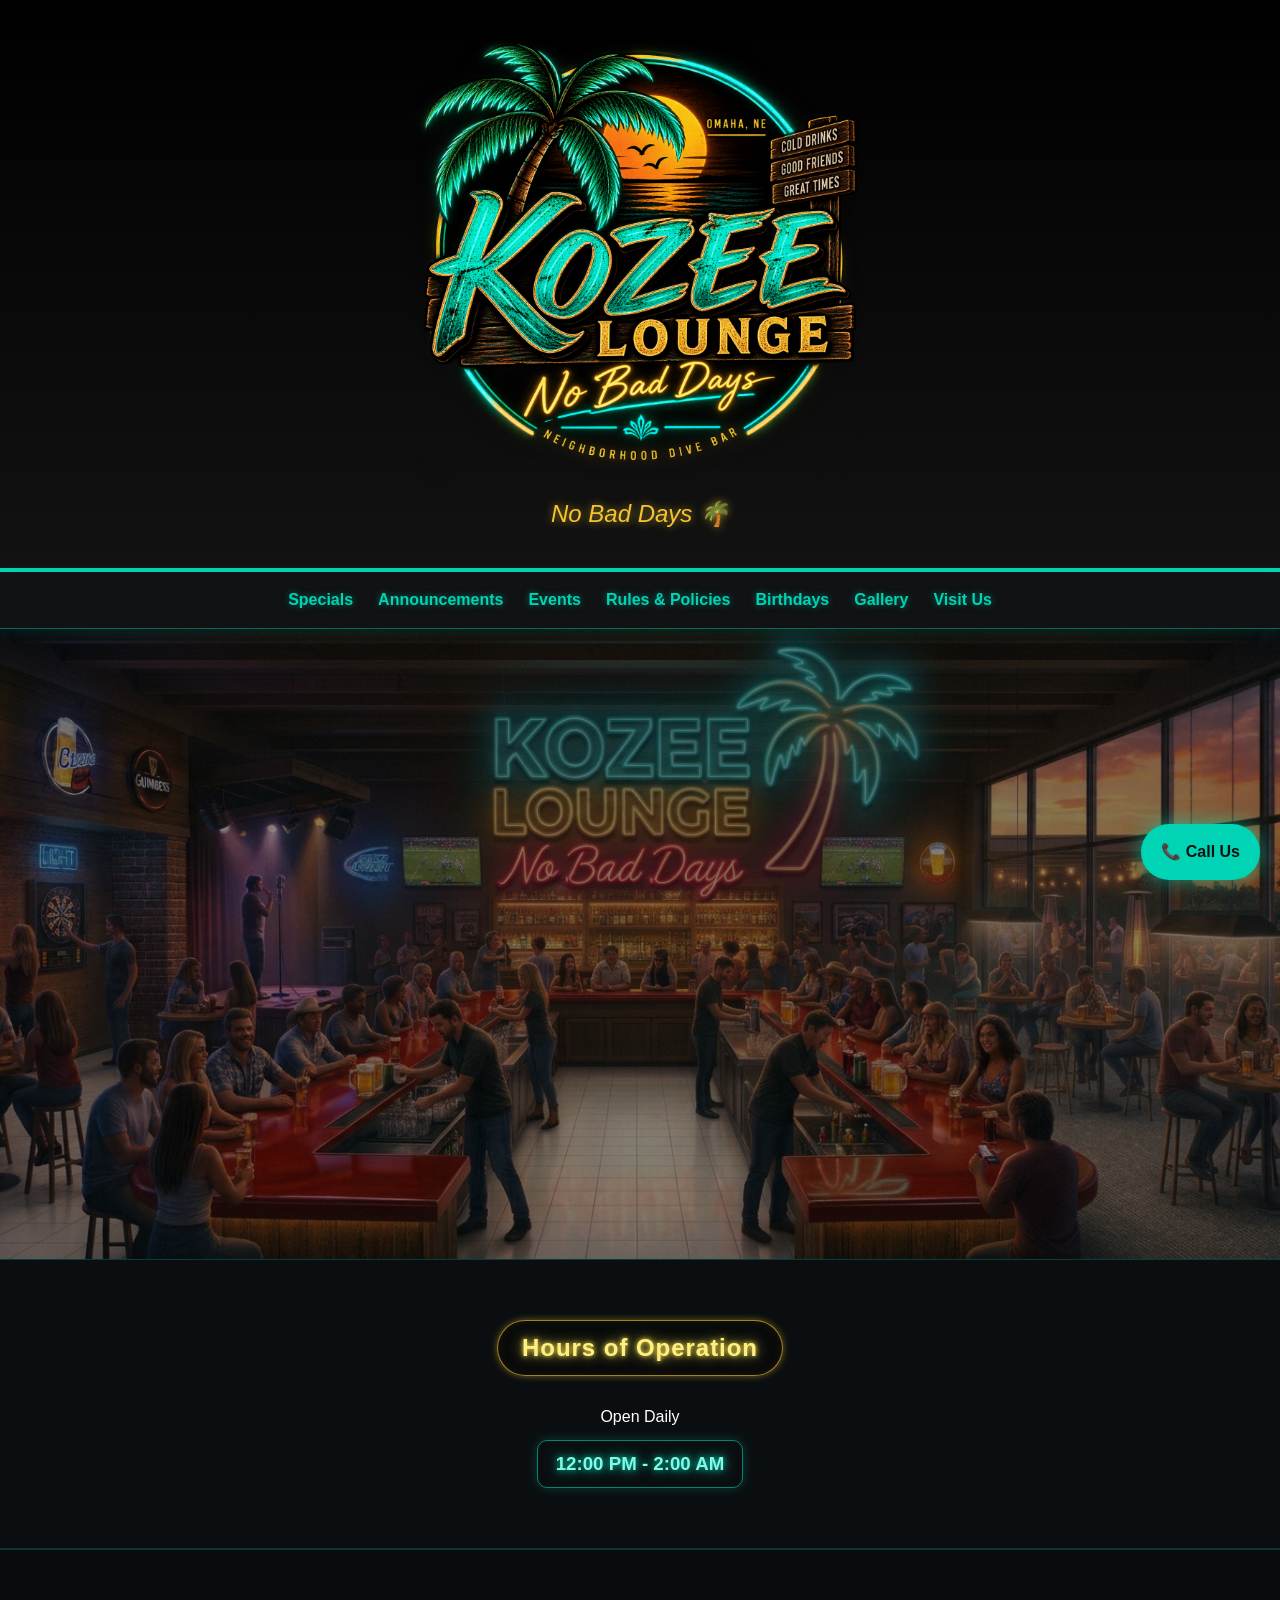
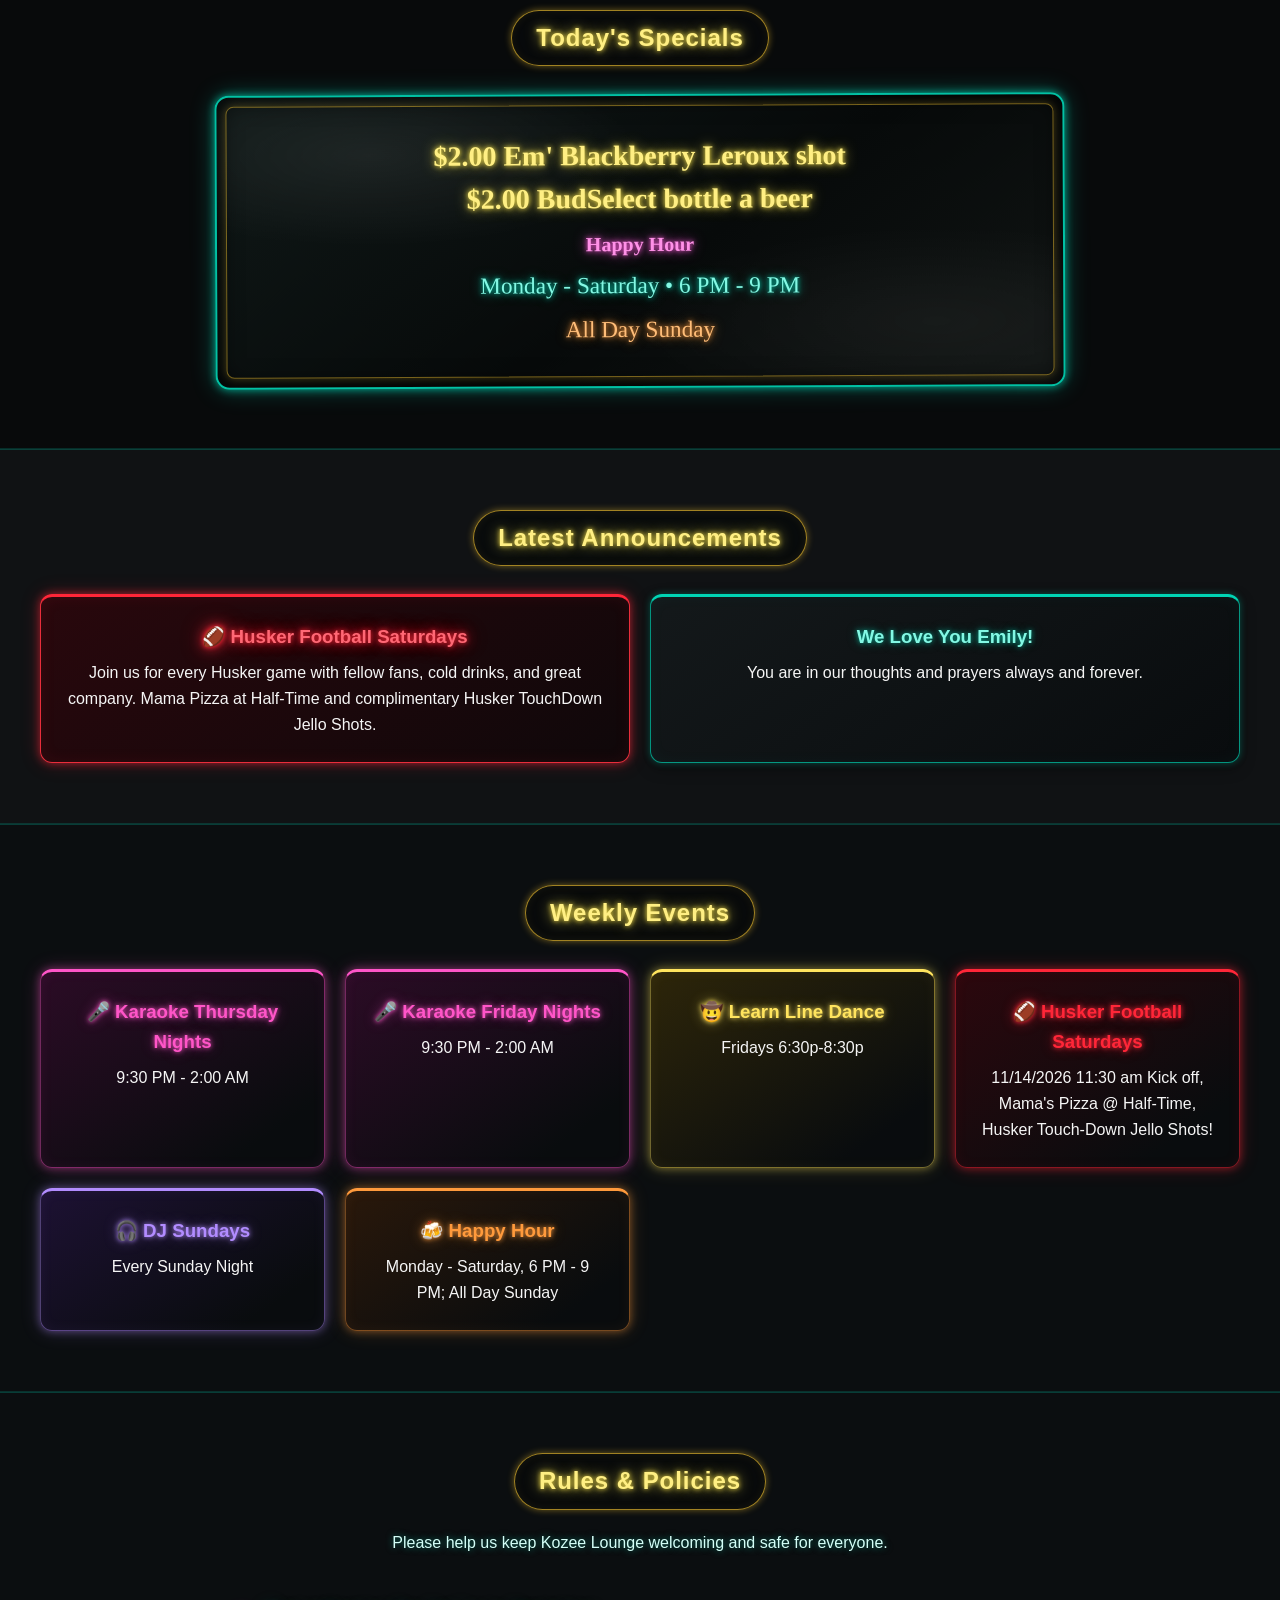
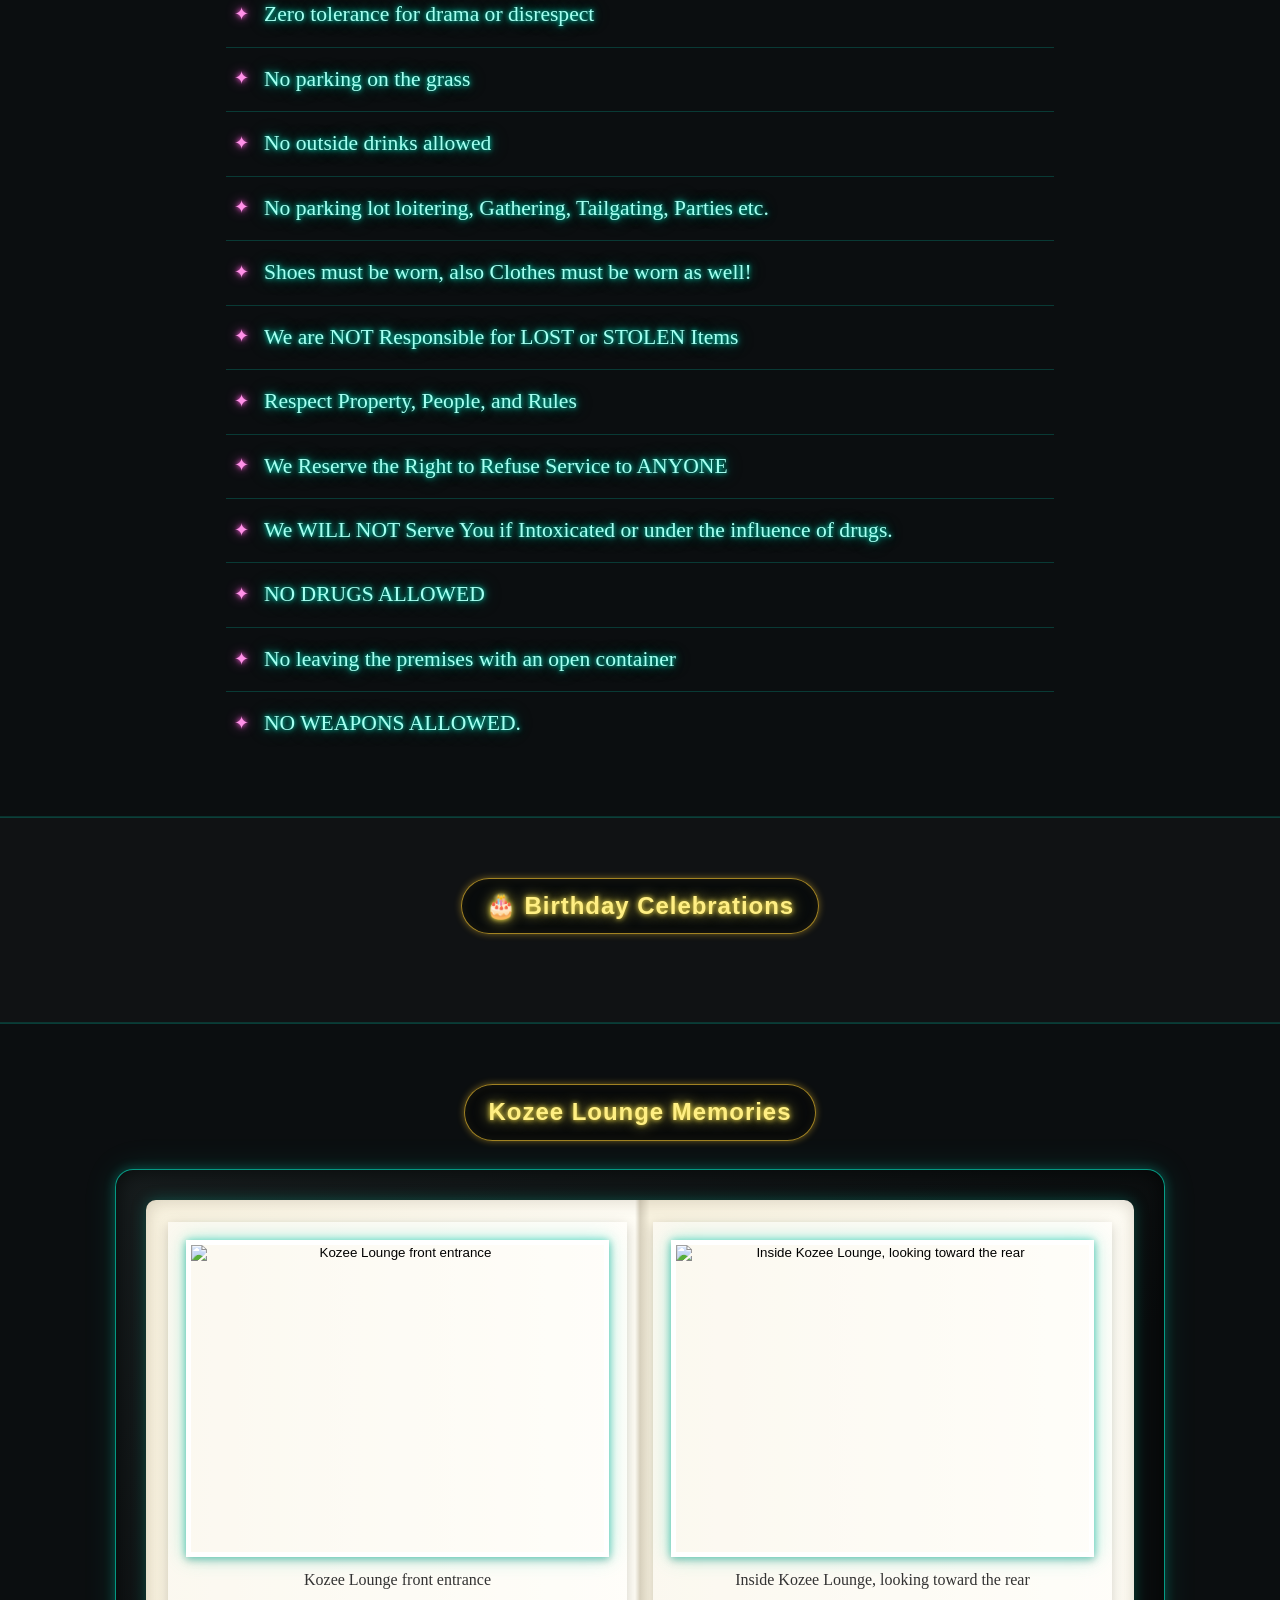
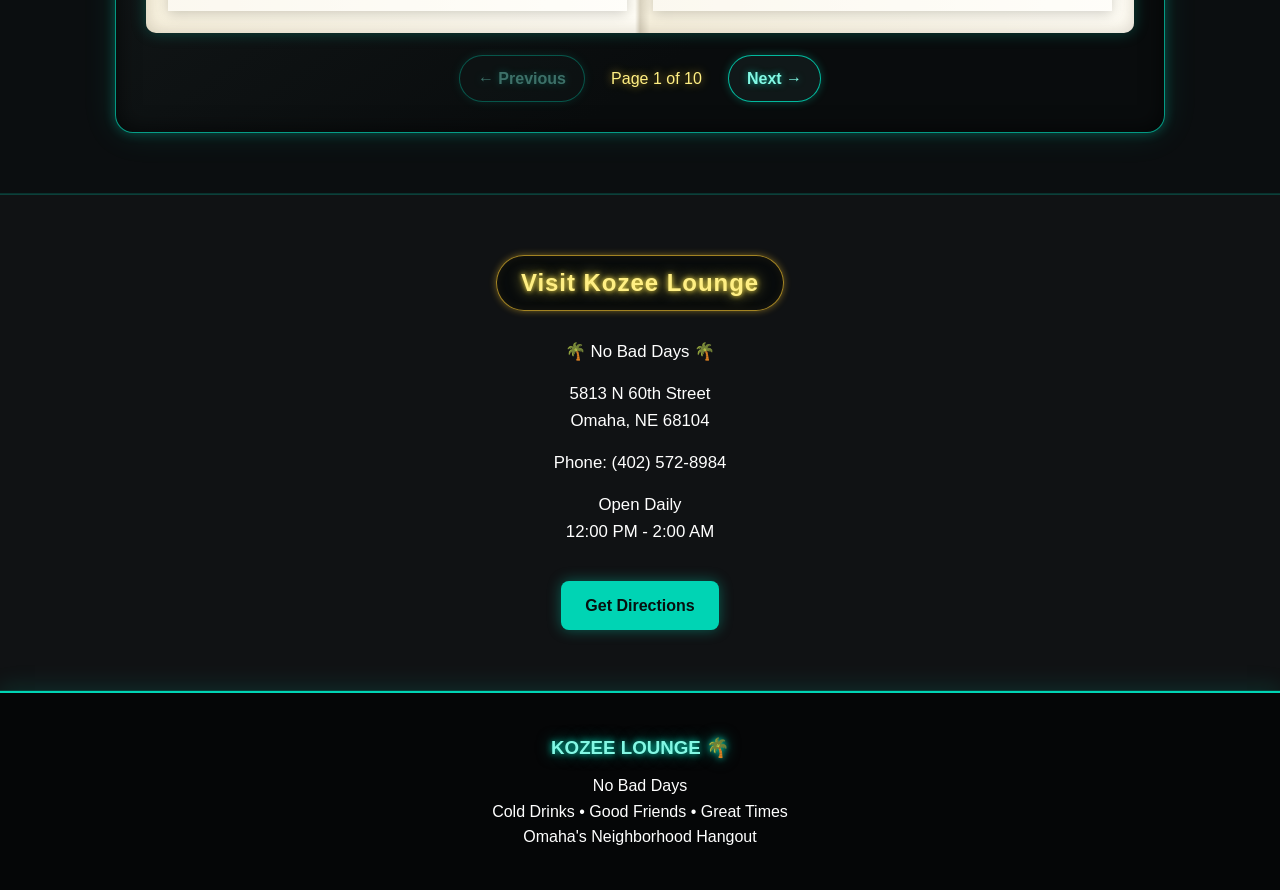
==== commit 8c4d4a97: "Give each event type its own neon color" ====
--- a/index.html
+++ b/index.html
@@ -5,6 +5,7 @@
     <meta name="viewport" content="width=device-width, initial-scale=1.0">
     <title>Kozee Lounge | No Bad Days</title>
     <link rel="stylesheet" href="styles.css">
+    <link rel="stylesheet" href="events-neon.css">
     <link rel="stylesheet" href="rules.css">
     <link rel="stylesheet" href="gallery-book.css">
     <script src="site-content.js" defer></script>
--- a/events-neon.css
+++ b/events-neon.css
@@ -0,0 +1,51 @@
+/* Event cards use different neon colors by event type */
+#events-grid .event-neon-karaoke{
+    --event-neon: #ff55c8;
+    --event-neon-soft: rgba(255,85,200,.42);
+    --event-neon-bg: rgba(45,12,39,.96);
+}
+
+#events-grid .event-neon-dj{
+    --event-neon: #b28cff;
+    --event-neon-soft: rgba(178,140,255,.42);
+    --event-neon-bg: rgba(30,18,53,.96);
+}
+
+#events-grid .event-neon-husker{
+    --event-neon: #ff2638;
+    --event-neon-soft: rgba(255,38,56,.48);
+    --event-neon-bg: rgba(46,8,14,.96);
+}
+
+#events-grid .event-neon-dancing{
+    --event-neon: #ffe45e;
+    --event-neon-soft: rgba(255,228,94,.42);
+    --event-neon-bg: rgba(47,39,10,.96);
+}
+
+#events-grid .event-neon-happy-hour{
+    --event-neon: #ff9a3c;
+    --event-neon-soft: rgba(255,154,60,.42);
+    --event-neon-bg: rgba(43,25,11,.96);
+}
+
+#events-grid .event-neon{
+    border-color:var(--event-neon-soft, rgba(0,212,180,.45));
+    border-top-color:var(--event-neon, #00d4b4);
+    background:linear-gradient(145deg, var(--event-neon-bg, #14191b), #090c0e 82%);
+    box-shadow:0 0 8px var(--event-neon-soft, rgba(0,212,180,.3)), 0 0 20px color-mix(in srgb, var(--event-neon, #00d4b4) 20%, transparent), inset 0 0 14px color-mix(in srgb, var(--event-neon, #00d4b4) 6%, transparent);
+}
+
+#events-grid .event-neon h3{
+    color:var(--event-neon, #83f8e4);
+    text-shadow:0 0 5px var(--event-neon, #00d4b4), 0 0 14px var(--event-neon-soft, rgba(0,212,180,.5));
+}
+
+#events-grid .event-neon:hover{
+    box-shadow:0 0 13px var(--event-neon-soft, rgba(0,212,180,.55)), 0 0 28px color-mix(in srgb, var(--event-neon, #00d4b4) 28%, transparent), inset 0 0 18px color-mix(in srgb, var(--event-neon, #00d4b4) 9%, transparent);
+}
+
+@supports not (color: color-mix(in srgb, red, transparent)){
+    #events-grid .event-neon{ box-shadow:0 0 8px var(--event-neon-soft); }
+    #events-grid .event-neon:hover{ box-shadow:0 0 13px var(--event-neon-soft); }
+}
